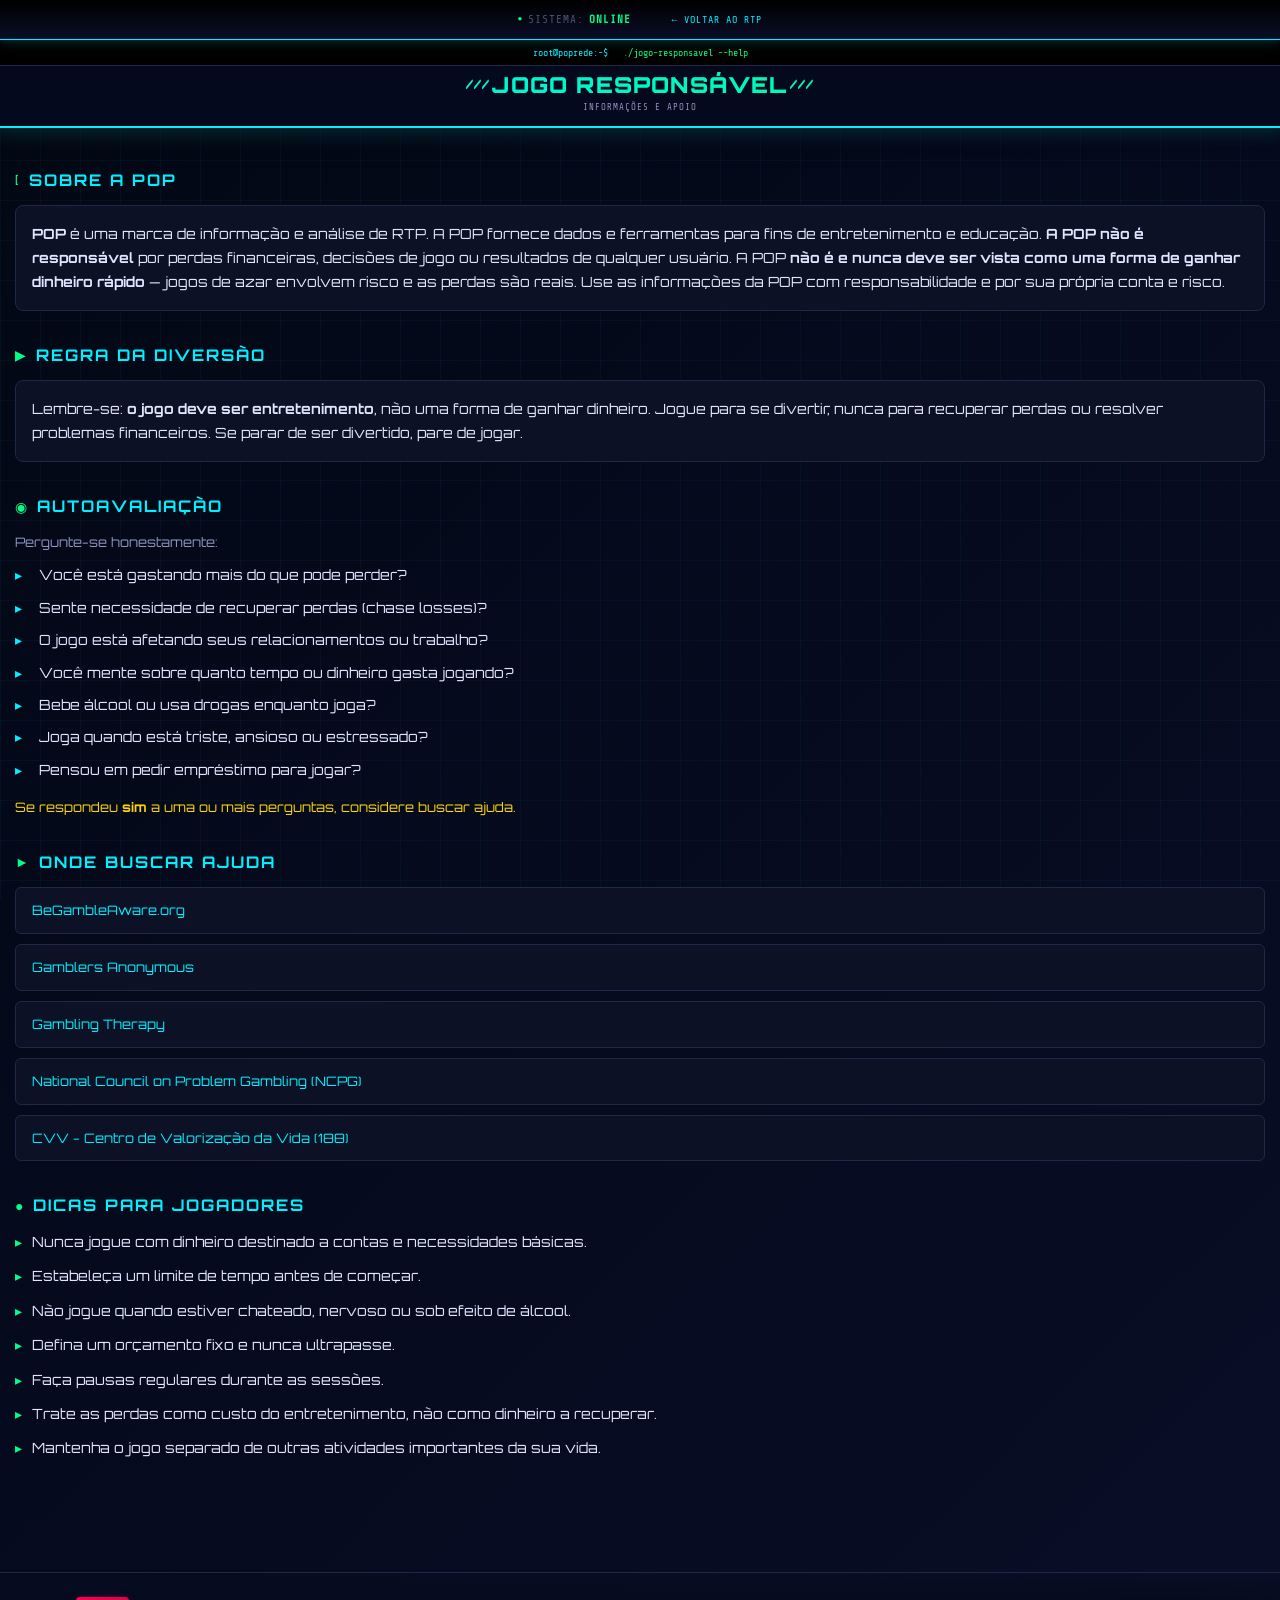
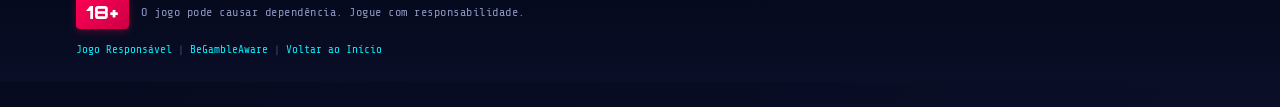
==== jogo-responsavel.html @ d7dcd952 "Add files via upload" ====
<!DOCTYPE html>
<html lang="pt-BR">
<head>
    <meta charset="UTF-8">
    <meta name="viewport" content="width=device-width, initial-scale=1.0, maximum-scale=1.0, user-scalable=no">
    <meta name="theme-color" content="#0a0e27">
    
    <title>Jogo Responsável | Pop RTP - Informações e Ajuda</title>
    <meta name="description" content="Jogo Responsável - POP fornece informação e análise, não é responsável por perdas nem forma de ganhar dinheiro rápido. Recursos, autoatestado e dicas para jogar com responsabilidade.">
    <meta name="robots" content="index, follow">
    <link rel="canonical" href="https://poprtp.com/jogo-responsavel">
    
    <link rel="shortcut icon" href="asset/favicon/favicon.jpg" type="image/jpeg">
    <link rel="stylesheet" href="styles.css">
    <link rel="preconnect" href="https://fonts.googleapis.com">
    <link rel="preconnect" href="https://fonts.gstatic.com" crossorigin>
    <link href="https://fonts.googleapis.com/css2?family=Orbitron:wght@400;500;700;900&family=Share+Tech+Mono&display=swap" rel="stylesheet">
</head>
<body>
    <!-- Terminal Background Effect -->
    <div class="terminal-bg">
        <div class="grid-overlay"></div>
        <div class="scan-line"></div>
    </div>

    <!-- System Status Bar -->
    <div class="system-status-bar">
        <div class="status-group">
            <div class="status-item">
                <span class="status-icon">●</span>
                <span class="status-label">SISTEMA:</span>
                <span class="status-value status-online">ONLINE</span>
            </div>
        </div>
        <div class="status-group">
            <a href="index.html" class="status-link">← VOLTAR AO RTP</a>
        </div>
    </div>

    <!-- Header -->
    <header class="main-header">
        <div class="container">
            <div class="terminal-prompt">
                <span class="prompt-symbol">root@poprede:~$</span>
                <span class="prompt-command">./jogo-responsavel --help</span>
            </div>
            <div class="header-content">
                <div class="header-center">
                    <h1 class="main-title">
                        <span class="title-prefix">///</span>
                        JOGO RESPONSÁVEL
                        <span class="title-suffix">///</span>
                    </h1>
                    <div class="subtitle">INFORMAÇÕES E APOIO</div>
                </div>
            </div>
        </div>
    </header>

    <!-- Main Content -->
    <main class="main-content">
        <div class="container">
            <div class="responsible-gaming-content">
                
                <!-- POP Brand Disclaimer -->
                <section class="rg-section">
                    <div class="rg-section-header">
                        <span class="rg-icon">[</span>
                        <h2 class="rg-title">SOBRE A POP</h2>
                    </div>
                    <div class="rg-card">
                        <p class="rg-text"><strong>POP</strong> é uma marca de informação e análise de RTP. A POP fornece dados e ferramentas para fins de entretenimento e educação. <strong>A POP não é responsável</strong> por perdas financeiras, decisões de jogo ou resultados de qualquer usuário. A POP <strong>não é e nunca deve ser vista como uma forma de ganhar dinheiro rápido</strong> — jogos de azar envolvem risco e as perdas são reais. Use as informações da POP com responsabilidade e por sua própria conta e risco.</p>
                    </div>
                </section>

                <!-- Rule of Fun -->
                <section class="rg-section">
                    <div class="rg-section-header">
                        <span class="rg-icon">▶</span>
                        <h2 class="rg-title">REGRA DA DIVERSÃO</h2>
                    </div>
                    <div class="rg-card">
                        <p class="rg-text">Lembre-se: <strong>o jogo deve ser entretenimento</strong>, não uma forma de ganhar dinheiro. Jogue para se divertir, nunca para recuperar perdas ou resolver problemas financeiros. Se parar de ser divertido, pare de jogar.</p>
                    </div>
                </section>

                <!-- Self-Assessment Checklist -->
                <section class="rg-section">
                    <div class="rg-section-header">
                        <span class="rg-icon">◉</span>
                        <h2 class="rg-title">AUTOAVALIAÇÃO</h2>
                    </div>
                    <p class="rg-intro">Pergunte-se honestamente:</p>
                    <ul class="rg-checklist">
                        <li>Você está gastando mais do que pode perder?</li>
                        <li>Sente necessidade de recuperar perdas (chase losses)?</li>
                        <li>O jogo está afetando seus relacionamentos ou trabalho?</li>
                        <li>Você mente sobre quanto tempo ou dinheiro gasta jogando?</li>
                        <li>Bebe álcool ou usa drogas enquanto joga?</li>
                        <li>Joga quando está triste, ansioso ou estressado?</li>
                        <li>Pensou em pedir empréstimo para jogar?</li>
                    </ul>
                    <p class="rg-disclaimer">Se respondeu <strong>sim</strong> a uma ou mais perguntas, considere buscar ajuda.</p>
                </section>

                <!-- Where to Get Help -->
                <section class="rg-section">
                    <div class="rg-section-header">
                        <span class="rg-icon">►</span>
                        <h2 class="rg-title">ONDE BUSCAR AJUDA</h2>
                    </div>
                    <div class="rg-links">
                        <a href="https://www.begambleaware.org/" target="_blank" rel="noopener" class="rg-link">BeGambleAware.org</a>
                        <a href="https://www.gamblersanonymous.org/" target="_blank" rel="noopener" class="rg-link">Gamblers Anonymous</a>
                        <a href="https://www.gamblingtherapy.org/" target="_blank" rel="noopener" class="rg-link">Gambling Therapy</a>
                        <a href="https://www.ncpgambling.org/" target="_blank" rel="noopener" class="rg-link">National Council on Problem Gambling (NCPG)</a>
                        <a href="https://www.cvv.org.br/" target="_blank" rel="noopener" class="rg-link">CVV - Centro de Valorização da Vida (188)</a>
                    </div>
                </section>

                <!-- Tips for Players -->
                <section class="rg-section">
                    <div class="rg-section-header">
                        <span class="rg-icon">●</span>
                        <h2 class="rg-title">DICAS PARA JOGADORES</h2>
                    </div>
                    <ul class="rg-tips">
                        <li><span class="tip-bullet">▸</span> Nunca jogue com dinheiro destinado a contas e necessidades básicas.</li>
                        <li><span class="tip-bullet">▸</span> Estabeleça um limite de tempo antes de começar.</li>
                        <li><span class="tip-bullet">▸</span> Não jogue quando estiver chateado, nervoso ou sob efeito de álcool.</li>
                        <li><span class="tip-bullet">▸</span> Defina um orçamento fixo e nunca ultrapasse.</li>
                        <li><span class="tip-bullet">▸</span> Faça pausas regulares durante as sessões.</li>
                        <li><span class="tip-bullet">▸</span> Trate as perdas como custo do entretenimento, não como dinheiro a recuperar.</li>
                        <li><span class="tip-bullet">▸</span> Mantenha o jogo separado de outras atividades importantes da sua vida.</li>
                    </ul>
                </section>

            </div>
        </div>
    </main>

    <!-- Footer -->
    <footer class="site-footer">
        <div class="footer-container">
            <div class="footer-badge-row">
                <span class="footer-age-badge">18+</span>
                <p class="footer-disclaimer">O jogo pode causar dependência. Jogue com responsabilidade.</p>
            </div>
            <div class="footer-links">
                <a href="jogo-responsavel.html" class="footer-link">Jogo Responsável</a>
                <span class="footer-separator">|</span>
                <a href="https://www.begambleaware.org/" target="_blank" rel="noopener" class="footer-link">BeGambleAware</a>
                <span class="footer-separator">|</span>
                <a href="index.html" class="footer-link">Voltar ao Início</a>
            </div>
        </div>
    </footer>
</body>
</html>
---- styles.css ----
/* ============================================
   ULTRA HACKER THEME - SISTEMA RTP v2.0
   100% Mobile-First | Portuguese | Square Images
   ============================================ */

:root {
    /* Ultra Dark Color Palette - Deep Navy Blue Theme */
    --bg-primary: #050a1e;
    --bg-secondary: #0a0e27;
    --bg-tertiary: #0d1529;
    --bg-card: #0d1126;
    --bg-console: #000000;
    
    /* Neon Accent Colors */
    --accent-cyan: #00f0ff;
    --accent-green: #00ff88;
    --accent-blue: #0088ff;
    --accent-purple: #b800ff;
    --accent-red: #ff0055;
    --accent-yellow: #ffd700;
    --accent-orange: #ff6600;
    
    /* Text Colors */
    --text-primary: #e0e6ff;
    --text-secondary: #8b95c0;
    --text-muted: #4a5578;
    --text-highlight: #00f0ff;
    
    /* Effects */
    --border-color: #1e2847;
    --glow-cyan: 0 0 20px rgba(0, 240, 255, 0.4);
    --glow-green: 0 0 20px rgba(0, 255, 136, 0.4);
    --glow-red: 0 0 20px rgba(255, 0, 85, 0.4);
    
    /* Fonts */
    --font-primary: 'Orbitron', sans-serif;
    --font-mono: 'Share Tech Mono', monospace;
}

/* ============================================
   RESET & BASE
   ============================================ */

* {
    margin: 0;
    padding: 0;
    box-sizing: border-box;
    -webkit-tap-highlight-color: transparent;
}

body {
    font-family: var(--font-primary);
    background: linear-gradient(135deg, #030814 0%, #050a1e 50%, #0a0e27 100%);
    color: var(--text-primary);
    line-height: 1.6;
    overflow-x: hidden;
    position: relative;
    min-height: 100vh;
}

/* ============================================
   TERMINAL BACKGROUND
   ============================================ */

.terminal-bg {
    position: fixed;
    top: 0;
    left: 0;
    width: 100%;
    height: 100%;
    z-index: 0;
    pointer-events: none;
    overflow: hidden;
}

.grid-overlay {
    position: absolute;
    width: 100%;
    height: 100%;
    background-image: 
        linear-gradient(rgba(0, 240, 255, 0.04) 1px, transparent 1px),
        linear-gradient(90deg, rgba(0, 240, 255, 0.04) 1px, transparent 1px);
    background-size: 40px 40px;
    animation: gridMove 25s linear infinite;
}

@keyframes gridMove {
    0% { transform: translate(0, 0); }
    100% { transform: translate(40px, 40px); }
}

.scan-line {
    position: absolute;
    top: 0;
    width: 100%;
    height: 2px;
    background: linear-gradient(90deg, 
        transparent, 
        var(--accent-cyan), 
        transparent);
    box-shadow: 0 0 15px var(--accent-cyan);
    animation: scanLine 5s linear infinite;
}

@keyframes scanLine {
    0% { transform: translateY(0); opacity: 0; }
    50% { opacity: 1; }
    100% { transform: translateY(100vh); opacity: 0; }
}

.data-stream {
    position: absolute;
    top: -45%;
    left: 0;
    width: 100%;
    height: 200%;
    opacity: 0.03;
    font-family: var(--font-mono);
    font-size: 20px;
    color: var(--accent-green);
    overflow: hidden;
    animation: dataStream 20s linear infinite;
}

@keyframes dataStream {
    0% { transform: translateY(0); }
    100% { transform: translateY(10%); }
}

/* ============================================
   SYSTEM STATUS BAR
   ============================================ */

.system-status-bar {
    position: fixed;
    top: 0;
    left: 0;
    right: 0;
    height: 36px;
    background: linear-gradient(180deg, #000000 0%, #0a0e27 100%);
    border-bottom: 1px solid var(--accent-cyan);
    display: flex;
    align-items: center;
    justify-content: space-between;
    padding: 0 15px;
    z-index: 1000;
    font-family: var(--font-mono);
    font-size: 10px;
    letter-spacing: 1px;
    box-shadow: 0 2px 10px rgba(0, 240, 255, 0.2);
}

.status-group {
    display: flex;
    align-items: center;
    gap: 15px;
}

/* Desktop: Center status bar elements */
@media (min-width: 1024px) {
    .system-status-bar {
        justify-content: center;
        gap: 40px;
    }
}

.status-item {
    display: flex;
    align-items: center;
    gap: 5px;
}

.status-icon {
    color: var(--accent-green);
    font-size: 8px;
    animation: pulse 2s ease-in-out infinite;
}

@keyframes pulse {
    0%, 100% { opacity: 1; }
    50% { opacity: 0.4; }
}

.status-label {
    color: var(--text-muted);
    text-transform: uppercase;
}

.status-value {
    color: var(--accent-cyan);
    font-weight: 700;
}

.status-online {
    color: var(--accent-green);
}

/* ============================================
   MAIN HEADER
   ============================================ */

.main-header {
    position: sticky;
    top: 36px;
    background: rgba(5, 10, 30, 0.98);
    backdrop-filter: blur(15px);
    border-bottom: 2px solid var(--accent-cyan);
    box-shadow: 0 4px 30px rgba(0, 0, 0, 0.7), var(--glow-cyan);
    z-index: 999;
    padding: 5px 0;
    margin-top: 36px;
}

.terminal-prompt {
    font-family: var(--font-mono);
    font-size: 10px;
    color: var(--accent-green);
    padding: 4px 0;
    text-align: center;
    background: var(--bg-console);
    border-bottom: 1px solid var(--border-color);
    width: 100vw;
    position: relative;
    left: 50%;
    right: 50%;
    margin-left: -50vw;
    margin-right: -50vw;
    padding-left: 15px;
    padding-right: 15px;
}


.prompt-symbol {
    color: var(--accent-cyan);
}

.prompt-command {
    color: var(--accent-green);
    margin-left: 10px;
}

.header-content {
    display: flex;
    align-items: center;
    justify-content: space-between;
    flex-wrap: wrap;
    gap: 0px;
    padding: 6px 0;
}

.header-left {
    display: flex;
    align-items: center;
    gap: 10px;
}

.logo-container {
    display: flex;
    align-items: center;
    gap: 3px;
    font-weight: 900;
    font-size: 16px;
}

.logo-bracket {
    color: var(--accent-cyan);
    font-size: 18px;
}

.logo-text {
    background: linear-gradient(135deg, var(--accent-cyan), var(--accent-green));
    -webkit-background-clip: text;
    -webkit-text-fill-color: transparent;
    background-clip: text;
    letter-spacing: 2px;
}

.version-tag {
    background: var(--bg-tertiary);
    border: 1px solid var(--accent-cyan);
    color: var(--accent-cyan);
    padding: 3px 8px;
    border-radius: 2px;
    font-size: 9px;
    font-family: var(--font-mono);
    font-weight: 700;
    margin-right: -49px;
    margin-left: 71px;
    position: relative;
}

.header-center {
    flex: 1;
    text-align: center;
    min-width: 180px;
    padding: 0 10px;
}

.main-title {
    font-size: 14px;
    font-weight: 900;
    letter-spacing: 1px;
    text-transform: uppercase;
    background: linear-gradient(135deg, #00f0ff, #00ff88);
    -webkit-background-clip: text;
    -webkit-text-fill-color: transparent;
    background-clip: text;
    display: flex;
    align-items: center;
    justify-content: center;
    gap: 2px;
    flex-wrap: wrap;
    line-height: 1.2;
}

.title-prefix, .title-suffix {
    color: var(--accent-cyan);
    font-size: 12px;
}

.subtitle {
    font-family: var(--font-mono);
    font-size: 9px;
    color: var(--text-secondary);
    letter-spacing: 1px;
    margin-top: 2px;
}

.header-right {
    text-align: right;
}

.system-info {
    display: flex;
    flex-direction: column;
    gap: 2px;
}

.info-item {
    font-family: var(--font-mono);
    font-size: 10px;
    display: flex;
    gap: 5px;
}

.info-label {
    color: var(--text-muted);
}

.info-value {
    color: var(--accent-cyan);
    font-weight: 700;
}

/* ============================================
   CONTAINER
   ============================================ */

.container {
    max-width: 1400px;
    margin: 0 auto;
    padding: 0 15px;
    position: relative;
    z-index: 1;
}

.main-content {
    padding-top: 20px;
}

/* ============================================
   LOAD MORE BUTTON
   ============================================ */

.load-more-container {
    display: flex;
    justify-content: center;
    margin-top: 20px;
    padding-bottom: 20px;
    width: 100%;
}

.load-more-btn {
    background: linear-gradient(135deg, var(--bg-secondary), var(--bg-tertiary));
    border: 1px solid var(--accent-cyan);
    border-radius: 8px;
    padding: 12px 25px;
    color: var(--accent-cyan);
    font-family: var(--font-mono);
    font-size: 11px;
    font-weight: 700;
    cursor: pointer;
    display: flex;
    align-items: center;
    gap: 10px;
    transition: all 0.3s ease;
    box-shadow: 0 0 10px rgba(0, 240, 255, 0.1);
    letter-spacing: 1px;
    min-width: 200px;
    justify-content: center;
}

.load-more-btn:hover {
    background: rgba(0, 240, 255, 0.1);
    box-shadow: 0 0 20px rgba(0, 240, 255, 0.3);
    transform: translateY(-2px);
    border-color: var(--accent-green);
    color: var(--accent-green);
}

.load-more-btn:active {
    transform: translateY(0);
}

.load-more-btn .btn-icon {
    font-size: 10px;
    transition: transform 0.3s ease;
}

.load-more-btn:hover .btn-icon {
    transform: translateY(2px);
}

.load-more-btn .btn-count {
    background: var(--bg-console);
    padding: 2px 6px;
    border-radius: 4px;
    color: var(--accent-green);
    font-size: 10px;
    border: 1px solid var(--border-color);
}

/* ============================================
   CONSOLE SECTION
   ============================================ */

.console-section {
    margin-bottom: 20px;
}

.console-window {
    background: var(--bg-console);
    border: 1px solid var(--accent-cyan);
    border-radius: 4px;
    overflow: hidden;
    box-shadow: var(--glow-cyan);
    transition: all 0.3s ease;
}

.console-header {
    background: var(--bg-tertiary);
    padding: 5px 10px;
    display: flex;
    align-items: center;
    justify-content: space-between;
    border-bottom: 1px solid var(--accent-cyan);
    cursor: pointer;  /* added to show it's clickable */
}

.console-title {
    font-family: var(--font-mono);
    font-size: 11px;
    font-weight: 700;
    color: var(--accent-cyan);
    display: flex;
    align-items: center;
    gap: 8px;
}

.console-icon {
    color: var(--accent-green);
    animation: pulse 2s ease-in-out infinite;
}

.console-controls {
    display: flex;
    gap: 6px;
}

.control-dot {
    width: 10px;
    height: 10px;
    border-radius: 50%;
}

.control-minimize { background: var(--accent-yellow); }
.control-maximize { background: var(--accent-green); }
.control-close { background: var(--accent-red); }

.console-body {
    padding: 8px;
    font-family: var(--font-mono);
    font-size: 10px;
    max-height: 300px;  /* default height */
    transition: max-height 0.3s ease;
    overflow: hidden;
}

.console-line {
    display: flex;
    align-items: center;
    gap: 6px;
    padding: 3px 0;
    color: var(--text-secondary);
}

.console-prompt {
    color: var(--accent-cyan);
    font-weight: 700;
    min-width: 90px;
}

.console-text {
    flex: 1;
}

.console-status {
    font-weight: 700;
}

.console-ok {
    color: var(--accent-green);
}

.console-active {
    color: var(--accent-green);
    animation: pulse 2s ease-in-out infinite;
}

.console-window.minimized .console-body {
    max-height: 0;
    padding: 0;
}

.console-minimize-icon {
    transition: transform 0.3s ease;
}

.console-window.minimized .console-minimize-icon {
    transform: rotate(180deg);
}

/* ============================================
   BANNER AND TIMER WRAPPER
   ============================================ */

.banner-timer-wrapper {
    display: flex;
    flex-direction: column;
    gap: 10px;
    margin-bottom: 10px;
}

/* Desktop: Side by side layout */
@media (min-width: 1024px) {
    .banner-timer-wrapper {
        flex-direction: row;
        gap: 15px;
        align-items: stretch;
        height: 280px;
    }
}

/* ============================================
   TIMER SECTION
   ============================================ */

.timer-section {
    margin-bottom: 0;
}

/* Timer Split Wrapper - Side by side on all screens */
.timer-split-wrapper {
    display: flex;
    flex-direction: row;
    gap: 10px;
    width: 100%;
    height: 100%;
}

/* ============================================
   ANIMATED GRADIENT BORDER - @property method
   ============================================ */

/* Define custom property for gradient angle animation */
@property --border-angle {
    syntax: "<angle>";
    initial-value: 0deg;
    inherits: false;
}

/* Side Banner Container - Disco Neon Snake Border Effect */
.side-banner-container {
    display: flex;
    flex: 1;
    min-width: 0;
    min-height: 0;
    border-radius: 10px;
    position: relative;
    text-decoration: none;
    cursor: pointer;
    transition: transform 0.3s ease;
    
    /* The animated gradient border */
    --border-angle: 0deg;
    border: 3px solid transparent;
    background: 
        linear-gradient(var(--bg-secondary), var(--bg-tertiary)) padding-box,
        conic-gradient(from var(--border-angle), #ffd700, #b800ff, #ffd700, #b800ff, #ffd700) border-box;
    animation: snakeRotate 3s linear infinite;
}

/* Glow effect */
.side-banner-container::before {
    content: '';
    position: absolute;
    inset: -4px;
    border-radius: 14px;
    background: conic-gradient(from var(--border-angle), #ffd700, #b800ff, #ffd700, #b800ff, #ffd700);
    filter: blur(12px);
    opacity: 0.6;
    z-index: -1;
    animation: snakeRotate 3s linear infinite;
}

@keyframes snakeRotate {
    to {
        --border-angle: 360deg;
    }
}

/* Inner content wrapper */
.side-banner-carousel {
    background: linear-gradient(135deg, var(--bg-secondary), var(--bg-tertiary));
    border-radius: 7px;
    overflow: visible;
    width: 100%;
    height: 100%;
    position: relative;
}

/* Side Banner Link - Clickable hover effects */
.side-banner-link:hover {
    transform: scale(1.02);
    animation: snakeRotate 1.5s linear infinite;
}

.side-banner-link:hover::before {
    opacity: 0.9;
    filter: blur(15px);
    animation: snakeRotate 1.5s linear infinite;
}

.side-banner-link:active {
    transform: scale(0.98);
}

/* Mobile: Timer container takes half width and centers content */
.timer-section .timer-container {
    flex: 1;
    min-width: 0;
    display: flex;
    flex-direction: column;
    justify-content: center;
    align-items: center;
}

/* Desktop: Timer takes 1 part (25% width) with split layout */
@media (min-width: 1024px) {
    .timer-section {
        flex: 0 0 25%;
        display: flex;
    }
    
    .timer-split-wrapper {
        flex-direction: column;
        height: 100%;
    }
    
    .timer-container {
        width: 100%;
        display: flex;
        flex-direction: column;
        justify-content: center;
        flex: 1;
        padding-top: 15px;
    }
    
    .timer-display {
        font-size: 42px;
    }
    
    /* Side Banner - Full width in column layout on desktop */
    .side-banner-container {
        width: 100%;
        flex: 1;
    }
}

.timer-container {
    background: linear-gradient(135deg, var(--bg-secondary), var(--bg-tertiary));
    border: 2px solid var(--accent-cyan);
    border-radius: 10px;
    padding: 0px 0px; 
    text-align: center;
    box-shadow: var(--glow-cyan);
    position: relative;
    overflow: hidden;
    margin-top: 0px;
    padding-top: 0px; /* Reduced top padding to make container shorter */
}

.timer-container::before {
    content: '';
    position: absolute;
    top: 0;
    left: -100%;
    width: 100%;
    height: 100%;
    background: linear-gradient(90deg, transparent, rgba(0, 240, 255, 0.1), transparent);
    animation: shimmer 3s infinite;
}

@keyframes shimmer {
    0% { left: -100%; }
    100% { left: 100%; }
}

.timer-header {
    display: flex;
    align-items: center;
    justify-content: space-between;
    margin-bottom: 15px;
}

.timer-label {
    font-family: var(--font-mono);
    font-size: 11px;
    color: var(--text-secondary);
    letter-spacing: 1px;
    display: flex;
    align-items: center;
    gap: 8px;
}

.timer-icon {
    color: var(--accent-cyan);
    font-size: 16px;
}

.timer-cycle {
    font-family: var(--font-mono);
    font-size: 10px;
    color: var(--accent-green);
    background: var(--bg-console);
    padding: 4px 10px;
    border-radius: 4px;
    border: 1px solid var(--accent-green);
}

.timer-display {
    font-family: var(--font-mono);
    /* Mobile: Smaller font for side-by-side layout */
    font-size: 36px;
    font-weight: 700;
    color: var(--accent-green);
    text-shadow: var(--glow-green);
    display: flex;
    align-items: center;
    justify-content: center;
    gap: 2px; /* Reduced gap between numbers and separator */
    margin-top: -10px; /* Reduced top margin to make container shorter */
    margin-bottom: -5px; /* Reduced bottom margin */
}

.timer-separator {
    animation: blink 1s step-end infinite;
}

@keyframes blink {
    0%, 50% { opacity: 1; }
    51%, 100% { opacity: 0; }
}

.timer-progress {
    width: 100%;
    margin-bottom: 5px; /* Reduced bottom margin to make container shorter */
    padding: 0 10px;
}

/* Adjust progress bar to be thinner */
.timer-progress-bar {
    width: 100%;
    height: 4px; /* Reduced height */
    background: var(--bg-console);
    border-radius: 8px;
    overflow: hidden;
    border: 1px solid var(--accent-cyan);
    position: relative;
}

.timer-progress-bar::before {
    content: '';
    position: absolute;
    top: 0;
    left: 0;
    height: 100%;
    background: linear-gradient(90deg, var(--accent-cyan), var(--accent-green));
    box-shadow: 0 0 10px var(--accent-cyan);
    transition: width 1s linear;
}

.timer-progress-text {
    display: flex;
    justify-content: space-between;
    font-family: var(--font-mono);
    font-size: 9px;
    color: var(--text-muted);
    margin-top: 5px;
}

#progressPercent {
    color: var(--accent-cyan);
    font-weight: 700;
}

.timer-info {
    font-family: var(--font-mono);
    font-size: 10px;
    color: var(--text-muted);
    display: flex;
    align-items: center;
    justify-content: center;
    gap: 8px;
}

.info-dot {
    width: 6px;
    height: 6px;
    background: var(--accent-cyan);
    border-radius: 50%;
    animation: pulse 2s ease-in-out infinite;
}

/* ============================================
   SECTION HEADERS
   ============================================ */

.section-header {
    display: flex;
    align-items: center;
    justify-content: space-between;
    margin-bottom: 14px;
    padding: 10px;
    background: var(--bg-secondary);
    border: 1px solid var(--border-color);
    border-radius: 6px;
}

.section-title {
    display: flex;
    align-items: center;
    gap: 10px;
    font-family: var(--font-mono);
    font-size: 12px;
    font-weight: 700;
    letter-spacing: 1px;
    text-transform: uppercase;
    color: var(--text-primary);
}

.section-icon {
    color: var(--accent-cyan);
    font-size: 14px;
    animation: pulse 2s ease-in-out infinite;
}

.section-badge {
    background: var(--accent-green);
    color: var(--bg-console);
    padding: 3px 10px;
    border-radius: 4px;
    font-family: var(--font-mono);
    font-size: 9px;
    font-weight: 700;
}

.section-stats {
    display: flex;
    align-items: center;
    gap: 4px;
    font-family: var(--font-mono);
    font-size: 11px;
}

.stats-value {
    color: var(--accent-green);
    font-weight: 700;
}

.stats-separator {
    color: var(--text-muted);
}

.stats-total {
    color: var(--text-secondary);
}

.section-refresh {
    display: flex;
    align-items: center;
    gap: 6px;
    font-family: var(--font-mono);
    font-size: 10px;
    color: var(--text-muted);
}

.refresh-icon {
    color: var(--accent-cyan);
    animation: spin 2s linear infinite;
}

@keyframes spin {
    to { transform: rotate(360deg); }
}

/* ============================================
   SIDE BANNER CAROUSEL (DESKTOP TIMER SPLIT)
   ============================================ */

/* Note: .side-banner-carousel is styled above in the snake border section */

.side-banner-track {
    display: flex;
    width: 100%;
    height: 100%;
    transition: transform 0.5s cubic-bezier(0.4, 0, 0.2, 1);
    min-height: 0;
}

.side-banner-slide {
    min-width: 100%;
    height: 100%;
    position: relative;
    display: flex;
    align-items: center;
    justify-content: center;
    overflow: visible;
}

.side-banner-slide img {
    width: 100%;
    height: 100%;
    object-fit: cover;
    object-position: center;
}

.side-banner-slide.active {
    display: flex;
}

/* EM BREVE overlay for side banner - centered on top border (half inside, half outside) */
.em-breve-overlay {
    position: absolute;
    top: 0;
    left: 50%;
    transform: translateX(-50%) translateY(-50%);
    background: rgba(0, 0, 0, 0.85);
    backdrop-filter: blur(10px);
    border: 1.5px solid var(--accent-yellow);
    border-radius: 4px;
    padding: 4px 10px;
    font-family: var(--font-mono);
    font-size: 8px;
    font-weight: 400;
    color: var(--accent-yellow);
    text-shadow: 0 0 8px rgba(255, 215, 0, 0.8);
    letter-spacing: 1px;
    z-index: 20;
    box-shadow: 0 0 15px rgba(255, 215, 0, 0.5);
    animation: emBrevePulse 2s ease-in-out infinite;
    white-space: nowrap;
}

@keyframes emBrevePulse {
    0%, 100% {
        opacity: 1;
        transform: translateX(-50%) translateY(-50%) scale(1);
    }
    50% {
        opacity: 0.9;
        transform: translateX(-50%) translateY(-50%) scale(1.05);
    }
}

/* Side Banner Dots */
.side-banner-dots {
    position: absolute;
    bottom: 8px;
    left: 50%;
    transform: translateX(-50%);
    display: flex;
    gap: 6px;
    z-index: 10;
}

.side-dot {
    width: 6px;
    height: 6px;
    border-radius: 50%;
    background: rgba(255, 255, 255, 0.3);
    border: 1px solid rgba(255, 255, 255, 0.5);
    cursor: pointer;
    transition: all 0.3s ease;
}

.side-dot.active {
    background: var(--accent-cyan);
    box-shadow: var(--glow-cyan);
    width: 16px;
    border-radius: 4px;
}

/* Shimmer effect for side banner */
.side-banner-container::before {
    content: '';
    position: absolute;
    top: 0;
    left: -100%;
    width: 100%;
    height: 100%;
    background: linear-gradient(90deg, transparent, rgba(0, 240, 255, 0.1), transparent);
    animation: shimmer 4s infinite;
    z-index: 5;
    pointer-events: none;
}

/* ============================================
   CAROUSEL
   ============================================ */

.banner-carousel {
    padding-bottom: 0px;
}

.carousel-container {
    position: relative;
    width: 100%;
    height: 180px;
    overflow: hidden;
    border-radius: 10px;
    border: 2px solid var(--accent-cyan);
    box-shadow: var(--glow-cyan);
    padding-right: -10px;
    margin-right: -10px;
    object-fit: stretch;
}

/* Desktop: Banner takes 3 parts (75% width) */
@media (min-width: 1024px) {
    .banner-carousel {
        flex: 1;
        display: flex;
    }
    
    .carousel-container {
        height: 100%;
        width: 100%;
        aspect-ratio: auto;
    }
}

.carousel-track {
    display: flex;
    transition: transform 0.5s cubic-bezier(0.4, 0, 0.2, 1);
    height: 100%;
}

.carousel-slide {
    min-width: 100%;
    height: 100%;
    position: relative;
}

.carousel-slide img {
    width: 100%;
    height: 100%;
    object-fit: stretch;
}

.carousel-overlay {
    position: absolute;
    top: 0;
    left: 0;
    width: 100%;
    height: 100%;
    background: linear-gradient(180deg, transparent 60%, rgba(5, 10, 30, 0.9) 100%);
    padding-right: -10px;
}

.carousel-btn {
    position: absolute;
    top: 50%;
    transform: translateY(-50%);
    background: rgba(0, 240, 255, 0.2);
    backdrop-filter: blur(10px);
    border: 2px solid var(--accent-cyan);
    color: var(--accent-cyan);
    width: 40px;
    height: 40px;
    border-radius: 50%;
    font-size: 20px;
    cursor: pointer;
    transition: all 0.3s ease;
    z-index: 10;
    display: flex;
    align-items: center;
    justify-content: center;
}

.carousel-btn:hover, .carousel-btn:active {
    background: var(--accent-cyan);
    color: var(--bg-console);
    box-shadow: var(--glow-cyan);
}

.carousel-btn-prev { left: 10px; }
.carousel-btn-next { right: 10px; }

.carousel-dots {
    position: absolute;
    bottom: 10px;
    left: 50%;
    transform: translateX(-50%);
    display: flex;
    gap: 8px;
    z-index: 10;
}

.dot {
    width: 8px;
    height: 8px;
    border-radius: 50%;
    background: rgba(255, 255, 255, 0.3);
    border: 1px solid rgba(255, 255, 255, 0.5);
    cursor: pointer;
    transition: all 0.3s ease;
}

.dot.active {
    background: var(--accent-cyan);
    box-shadow: var(--glow-cyan);
    width: 24px;
    border-radius: 4px;
}

/* ============================================
   PROVIDER SECTION
   ============================================ */

.provider-section {
    margin-bottom: -10px;
}

.provider-selector {
    width: 100%;
    background: linear-gradient(135deg, var(--bg-secondary), var(--bg-tertiary));
    border: 2px solid var(--border-color);
    border-radius: 10px;
    padding: 16px 20px;
    display: flex;
    align-items: center;
    gap: 12px;
    cursor: pointer;
    transition: all 0.3s ease;
    font-family: var(--font-mono);
    color: var(--text-primary);
}

.provider-selector:hover, .provider-selector:active {
    border-color: var(--accent-cyan);
    box-shadow: var(--glow-cyan);
}

.selector-icon {
    color: var(--accent-cyan);
    font-size: 14px;
    transition: transform 0.3s ease;
}

.provider-menu.active ~ .provider-selector .selector-icon {
    transform: rotate(180deg);
}

.selector-name {
    flex: 1;
    font-size: 13px;
    font-weight: 700;
    letter-spacing: 1px;
}

.selector-count {
    color: var(--accent-green);
    font-size: 12px;
    font-weight: 700;
}

.selector-status {
    color: var(--accent-green);
    font-size: 12px;
    animation: pulse 2s ease-in-out infinite;
}

.provider-menu {
    background: var(--bg-console);
    border: 2px solid var(--accent-cyan);
    border-radius: 10px;
    margin-top: 10px;
    overflow: hidden;
    max-height: 0;
    opacity: 0;
    transition: all 0.3s ease;
    box-shadow: var(--glow-cyan);
}

.provider-menu.active {
    max-height: 600px;
    opacity: 1;
}

.provider-menu-header {
    background: var(--bg-tertiary);
    padding: 12px 15px;
    font-family: var(--font-mono);
    font-size: 11px;
    font-weight: 700;
    color: var(--accent-cyan);
    border-bottom: 1px solid var(--accent-cyan);
    display: flex;
    align-items: center;
    gap: 8px;
}

.menu-icon {
    color: var(--accent-green);
}

.provider-item {
    width: 100%;
    background: transparent;
    border: none;
    border-bottom: 1px solid var(--border-color);
    padding: 14px 15px;
    display: flex;
    align-items: center;
    gap: 10px;
    cursor: pointer;
    transition: all 0.3s ease;
    font-family: var(--font-mono);
    color: var(--text-primary);
    min-height: 48px;
}

.provider-item:last-child {
    border-bottom: none;
}

.provider-item:hover, .provider-item:active {
    background: var(--bg-tertiary);
}

.provider-item.active {
    background: rgba(0, 240, 255, 0.1);
    border-left: 3px solid var(--accent-cyan);
}

.provider-indicator {
    color: var(--text-muted);
    font-size: 10px;
}

.provider-item.active .provider-indicator {
    color: var(--accent-green);
    animation: pulse 2s ease-in-out infinite;
}

.provider-text {
    flex: 1;
    font-size: 12px;
    font-weight: 700;
    letter-spacing: 1px;
}

.provider-game-count {
    color: var(--accent-cyan);
    font-size: 11px;
    font-weight: 700;
}

.provider-arrow {
    color: var(--text-muted);
    font-size: 14px;
}

/* ============================================
   GAMES GRID - MOBILE FIRST
   ============================================ */

.games-grid {
    display: grid;
    grid-template-columns: repeat(auto-fill, minmax(140px, 1fr));
    gap: 12px;
    margin-top: 15px;
    transition: opacity 0.3s ease, transform 0.3s ease;
}

.games-grid.refreshing {
    animation: gridPulse 0.6s ease;
}

@keyframes gridPulse {
    0% {
        opacity: 1;
        transform: scale(1);
    }
    50% {
        opacity: 0.7;
        transform: scale(0.98);
    }
    100% {
        opacity: 1;
        transform: scale(1);
    }
}

/* ============================================
   GAME CARDS - SQUARE IMAGES (1:1)
   ============================================ */

.game-card {
    background: var(--bg-card);
    border: 2px solid var(--border-color);
    border-radius: 8px;
    overflow: hidden;
    cursor: pointer;
    transition: all 0.3s ease;
    position: relative;
    display: flex;
    flex-direction: column;
}

.game-card:hover, .game-card:active {
    transform: translateY(-4px);
    border-color: var(--accent-cyan);
    box-shadow: 0 8px 25px rgba(0, 240, 255, 0.4);
}

.game-card::before {
    content: '';
    position: absolute;
    top: 0;
    left: 0;
    width: 100%;
    height: 100%;
    background: linear-gradient(135deg, transparent, rgba(0, 240, 255, 0.1));
    opacity: 0;
    transition: opacity 0.3s ease;
    pointer-events: none;
    z-index: 1;
}

.game-card:hover::before, .game-card:active::before {
    opacity: 1;
}

/* CRITICAL: SQUARE IMAGES (318:416 RATIO) */
.game-image-container {
    position: relative;
    width: 100%;
    aspect-ratio: 3 / 4;
    overflow: hidden;
    background: var(--bg-console);
}

.game-image {
    width: 100%;
    height: 100%;
    object-fit: cover;
    transition: transform 0.3s ease;
}

.game-card:hover .game-image, .game-card:active .game-image {
    transform: scale(1.05);
}

.game-priority-badge {
    position: absolute;
    top: 6px;
    left: 6px;
    background: rgba(0, 0, 0, 0.9);
    backdrop-filter: blur(5px);
    border: 1px solid;
    padding: 3px 8px;
    border-radius: 4px;
    font-family: var(--font-mono);
    font-size: 8px;
    font-weight: 700;
    letter-spacing: 1px;
    z-index: 2;
}

.priority-1 { border-color: #ffd700; color: #ffd700; box-shadow: 0 0 10px rgba(255, 215, 0, 0.5); }
.priority-2 { border-color: #ff4081; color: #ff4081; box-shadow: 0 0 10px rgba(255, 64, 129, 0.5); }
.priority-3 { border-color: #00ff88; color: #00ff88; box-shadow: 0 0 10px rgba(0, 255, 136, 0.5); }

.game-info {
    padding: 10px;
    display: flex;
    flex-direction: column;
    gap: 8px;
    flex: 1;
}

.game-provider {
    font-family: var(--font-mono);
    font-size: 9px;
    color: var(--text-muted);
    letter-spacing: 1px;
    text-transform: uppercase;
}

.game-rtp-container {
    display: flex;
    flex-direction: column; /* Changed from row to column to stack text and bar */
    background: var(--bg-console);
    border: 1px solid var(--border-color);
    border-radius: 6px;
    padding: 8px 10px;
    gap: 4px; /* Added gap between text row and bar */
}

.rtp-text-row {
    display: flex;
    align-items: center;
    justify-content: space-between;
    width: 100%;
}

.rtp-label {
    font-family: var(--font-mono);
    font-size: 9px;
    color: var(--text-muted);
    letter-spacing: 1px;
}

.rtp-value {
    font-family: var(--font-mono);
    font-size: 18px;
    font-weight: 900;
    letter-spacing: 1px;
}

.rtp-high {
    color: var(--accent-green);
    text-shadow: var(--glow-green);
}

.rtp-medium {
    color: var(--accent-yellow);
    text-shadow: 0 0 10px rgba(255, 215, 0, 0.5);
}

.rtp-low {
    color: var(--accent-red);
    text-shadow: var(--glow-red);
}

.game-multiplier {
    display: flex;
    align-items: center;
    justify-content: space-between;
    background: var(--bg-tertiary);
    border-radius: 6px;
    padding: 6px 10px;
    border: 1px solid var(--border-color);
}

.multiplier-value {
    font-family: var(--font-mono);
    font-size: 13px;
    font-weight: 900;
    letter-spacing: 1px;
}

.multiplier-low { color: var(--text-secondary); }
.multiplier-medium { color: var(--accent-yellow); }
.multiplier-high { color: var(--accent-green); }

.multiplier-icons {
    display: flex;
    gap: 3px;
    font-size: 11px;
}

.icon-check { color: var(--accent-green); }
.icon-cross { color: var(--accent-red); opacity: 0.5; }

/* ============================================
   FLOATING TELEGRAM ICON (mobile-first)
   ============================================ */

.floating-telegram {
    position: fixed;
    right: 12px;
    bottom: calc(96px + env(safe-area-inset-bottom)); /* keep above floating timer */
    width: 56px;
    height: 56px;
    border-radius: 50%;
    background: linear-gradient(135deg, #229ed9, #0088cc);
    display: flex;
    align-items: center;
    justify-content: center;
    z-index: 1000;
    box-shadow: 0 6px 22px rgba(0, 136, 204, 0.45);
    border: 2px solid rgba(255, 255, 255, 0.3);
    cursor: pointer;
    transition: box-shadow 0.25s ease;
    -webkit-tap-highlight-color: transparent;
    animation: socialBreathe 2s ease-in-out infinite;
}

.floating-telegram:hover {
    box-shadow: 0 10px 28px rgba(0, 136, 204, 0.65);
    animation: socialBreathe 1s ease-in-out infinite;
}

.floating-telegram:active {
    transform: scale(0.92);
    animation: none;
}

.telegram-icon {
    width: 100%;
    height: 100%;
    filter: drop-shadow(0 0 4px rgba(255, 255, 255, 0.35));
}

/* Breathing animation for social buttons */
@keyframes socialBreathe {
    0%, 100% {
        transform: scale(1);
    }
    50% {
        transform: scale(1.08);
    }
}


.floating-whatsapp {
    position: fixed;
    right: 12px;
    bottom: calc(160px + env(safe-area-inset-bottom)); /* above telegram button */
    width: 56px;
    height: 56px;
    border-radius: 50%;
    background: linear-gradient(135deg, #25d366, #128c7e);
    display: flex;
    align-items: center;
    justify-content: center;
    z-index: 1000;
    box-shadow: 0 6px 22px rgba(37, 211, 102, 0.45);
    border: 2px solid rgba(255, 255, 255, 0.3);
    cursor: pointer;
    transition: box-shadow 0.25s ease;
    -webkit-tap-highlight-color: transparent;
    animation: socialBreathe 2s ease-in-out infinite;
}

.floating-whatsapp:hover {
    box-shadow: 0 10px 28px rgba(37, 211, 102, 0.65);
    animation: socialBreathe 1s ease-in-out infinite;
}

.floating-whatsapp:active {
    transform: scale(0.92);
    animation: none;
}

.whatsapp-icon {
    width: 32px;
    height: 32px;
    color: #ffffff;
    filter: drop-shadow(0 0 4px rgba(255, 255, 255, 0.35));
}

/* Very short screens: tuck closer to bottom */
@media (max-height: 640px) {
    .floating-telegram {
        bottom: calc(76px + env(safe-area-inset-bottom));
        width: 50px;
        height: 50px;
    }
    .telegram-icon { width: 100%; height: 100%; }
    
    .floating-whatsapp {
        bottom: calc(134px + env(safe-area-inset-bottom));
        width: 50px;
        height: 50px;
    }
    .whatsapp-icon { width: 28px; height: 28px; }
}

/* Tablets+ can float mid-right if space allows */
@media (min-width: 768px) and (min-height: 820px) {
    .floating-telegram {
        bottom: auto;
        top: 50%;
    }
    
    .floating-whatsapp {
        bottom: auto;
        top: calc(50% - 70px);
    }
}

/* ============================================
   FLOATING TIMER BUTTON - FUTURISTIC EFFECTS
   ============================================ */

.floating-timer-button {
    position: fixed;
    bottom: 15px;
    left: 50%;
    transform: translateX(-50%);
    color: var(--text-primary);
    padding: 12px 20px;
    border-radius: 15px;
    font-family: var(--font-mono);
    cursor: pointer;
    z-index: 999;
    transition: all 0.4s cubic-bezier(0.4, 0, 0.2, 1);
    display: flex;
    flex-direction: column;
    align-items: center;
    gap: 8px;
    min-width: 200px;
    overflow: visible;
    
    /* Solid dark background */
    background: linear-gradient(135deg, #0a0e27, #0d1529);
    border: none;
    isolation: isolate;
}

/* Animated snake border */
.floating-timer-button::before {
    content: '';
    position: absolute;
    inset: -3px;
    border-radius: 18px;
    background: conic-gradient(from var(--border-angle), #ffd700, #b800ff, #ffd700, #b800ff, #ffd700);
    z-index: -2;
    animation: connectorSnakeRotate 3s linear infinite;
}

/* Inner mask to show only the border */
.floating-timer-button::after {
    content: '';
    position: absolute;
    inset: 0;
    border-radius: 15px;
    background: linear-gradient(135deg, #0a0e27, #0d1529);
    z-index: -1;
}

/* Glow effect - separate element needed, using box-shadow instead */
.floating-timer-button {
    box-shadow: 
        0 0 15px rgba(255, 215, 0, 0.3),
        0 0 30px rgba(184, 0, 255, 0.2);
}

@keyframes connectorSnakeRotate {
    to {
        --border-angle: 360deg;
    }
}

/* floatingPulse removed - now using snake border effect */

@keyframes rotateGradient {
    0% { transform: rotate(0deg); }
    100% { transform: rotate(360deg); }
}

@keyframes scanEffect {
    0% { left: -100%; opacity: 0; }
    50% { opacity: 1; }
    100% { left: 100%; opacity: 0; }
}

.floating-timer-button:hover {
    transform: translateX(-50%) translateY(-5px) scale(1.05);
    box-shadow: 
        0 0 25px rgba(255, 215, 0, 0.5),
        0 0 50px rgba(184, 0, 255, 0.4);
}

.floating-timer-button:hover::before {
    animation: connectorSnakeRotate 1.5s linear infinite;
}

.floating-timer-button:active {
    transform: translateX(-50%) translateY(-2px) scale(0.98);
    animation: none;
}

.floating-timer-text {
    font-size: 12px;
    font-weight: 900;
    color: var(--accent-cyan);
    text-shadow: var(--glow-cyan);
    letter-spacing: 2px;
    margin-bottom: 2px;
}

.floating-timer-display {
    font-size: 20px;
    font-weight: bold;
    color: var(--accent-green);
    text-shadow: var(--glow-green);
    display: flex;
    align-items: center;
    gap: 2px;
    letter-spacing: 1px;
}

.floating-timer-separator {
    animation: blink 1s step-end infinite;
}

.floating-timer-progress {
    width: 100%;
    height: 3px;
    background: var(--bg-console);
    border-radius: 2px;
    overflow: hidden;
    position: relative;
}

.floating-timer-progress-bar {
    height: 100%;
    background: linear-gradient(90deg, var(--accent-cyan), var(--accent-green));
    border-radius: 2px;
    transition: width 0.1s ease;
    box-shadow: 0 0 8px var(--accent-cyan);
}

.floating-timer-pulse {
    position: absolute;
    top: 0;
    left: 0;
    width: 100%;
    height: 100%;
    border-radius: 15px;
    background: rgba(0, 240, 255, 0.2);
    animation: timerPulse 3s infinite;
    pointer-events: none;
}

@keyframes timerPulse {
    0% {
        transform: scale(1);
        opacity: 0.7;
    }
    50% {
        transform: scale(1.05);
        opacity: 0.3;
    }
    100% {
        transform: scale(1);
        opacity: 0.7;
    }
}

/* ============================================
   POPUP BANNER WITH SHOCKWAVE EFFECT
   ============================================ */

.popup-banner-overlay {
    position: fixed;
    top: 0;
    left: 0;
    width: 100%;
    height: 100%;
    background: rgba(0, 0, 0, 0.85);
    backdrop-filter: blur(15px);
    z-index: 10000;
    display: none;
    align-items: center;
    justify-content: center;
    padding: 20px;
    opacity: 0;
    transition: opacity 0.4s ease;
    overflow: visible;
}

.popup-banner-overlay.active {
    display: flex;
    opacity: 1;
}

.popup-banner-container {
    position: relative;
    max-width: 90%;
    max-height: 90vh;
    width: auto;
    height: auto;
    border-radius: 20px;
    overflow: visible;
    animation: popupBannerAppear 0.6s cubic-bezier(0.34, 1.56, 0.64, 1) forwards;
    transform-origin: center center;
    /* Ensure shockwaves can expand beyond container */
    padding: 0;
    margin: 0;
}

@keyframes popupBannerAppear {
    0% {
        transform: scale(0.5) rotate(-5deg);
        opacity: 0;
    }
    50% {
        transform: scale(1.05) rotate(2deg);
    }
    100% {
        transform: scale(1) rotate(0deg);
        opacity: 1;
    }
}

.popup-banner-image-wrapper {
    position: relative;
    width: 100%;
    height: 100%;
    border-radius: 20px;
    overflow: hidden;
    box-shadow: 
        0 0 40px rgba(255, 215, 0, 0.6),
        0 0 80px rgba(184, 0, 255, 0.4),
        0 0 120px rgba(0, 240, 255, 0.3),
        inset 0 0 30px rgba(255, 215, 0, 0.2);
    background: linear-gradient(var(--bg-secondary), var(--bg-tertiary));
    animation: borderGlow 3s ease-in-out infinite;
}

.popup-banner-image-wrapper::before {
    content: '';
    position: absolute;
    inset: -4px;
    border-radius: 22px;
    background: conic-gradient(from 0deg, #ffd700, #b800ff, #00f0ff, #00ff88, #ffd700);
    z-index: -1;
    animation: borderRotate 4s linear infinite;
    opacity: 0.9;
}

.popup-banner-image-wrapper::after {
    content: '';
    position: absolute;
    inset: -1px;
    border-radius: 19px;
    background: linear-gradient(var(--bg-secondary), var(--bg-tertiary));
    z-index: -1;
}

@keyframes borderRotate {
    to {
        transform: rotate(360deg);
    }
}

@keyframes borderGlow {
    0%, 100% {
        box-shadow: 
            0 0 40px rgba(255, 215, 0, 0.6),
            0 0 80px rgba(184, 0, 255, 0.4),
            0 0 120px rgba(0, 240, 255, 0.3),
            inset 0 0 30px rgba(255, 215, 0, 0.2);
    }
    50% {
        box-shadow: 
            0 0 60px rgba(255, 215, 0, 0.8),
            0 0 100px rgba(184, 0, 255, 0.6),
            0 0 140px rgba(0, 240, 255, 0.5),
            inset 0 0 40px rgba(255, 215, 0, 0.3);
    }
}

.popup-banner-link {
    display: block;
    width: 100%;
    height: 100%;
    cursor: pointer;
    text-decoration: none;
    transition: transform 0.3s ease;
}

.popup-banner-link:hover {
    transform: scale(1.02);
}

.popup-banner-link:active {
    transform: scale(0.98);
}

.popup-banner-image {
    width: 100%;
    height: 100%;
    object-fit: contain;
    display: block;
    border-radius: 17px;
    animation: imagePulse 3s ease-in-out infinite;
    pointer-events: none;
}

/* Stylish Register Button */
.popup-register-btn {
    display: flex;
    align-items: center;
    justify-content: center;
    gap: 12px;
    width: 100%;
    margin-top: 15px;
    padding: 16px 32px;
    background: linear-gradient(135deg, #ffd700 0%, #ff8c00 50%, #ffd700 100%);
    background-size: 200% 200%;
    border: none;
    border-radius: 12px;
    color: #000;
    font-family: var(--font-primary);
    font-size: 18px;
    font-weight: 900;
    letter-spacing: 2px;
    text-decoration: none;
    text-transform: uppercase;
    cursor: pointer;
    position: relative;
    overflow: hidden;
    transition: all 0.3s ease;
    box-shadow: 
        0 4px 15px rgba(255, 215, 0, 0.5),
        0 8px 30px rgba(255, 140, 0, 0.3),
        inset 0 1px 0 rgba(255, 255, 255, 0.4);
    animation: buttonShine 3s ease-in-out infinite;
    z-index: 5;
}

@keyframes buttonShine {
    0%, 100% {
        background-position: 0% 50%;
    }
    50% {
        background-position: 100% 50%;
    }
}

.popup-register-btn::before {
    content: '';
    position: absolute;
    top: 0;
    left: -100%;
    width: 100%;
    height: 100%;
    background: linear-gradient(
        90deg,
        transparent,
        rgba(255, 255, 255, 0.4),
        transparent
    );
    transition: left 0.6s ease;
}

.popup-register-btn:hover::before {
    left: 100%;
}

.popup-register-btn:hover {
    transform: translateY(-3px) scale(1.02);
    box-shadow: 
        0 6px 25px rgba(255, 215, 0, 0.7),
        0 12px 40px rgba(255, 140, 0, 0.5),
        inset 0 1px 0 rgba(255, 255, 255, 0.5);
}

.popup-register-btn:active {
    transform: translateY(-1px) scale(0.98);
}

.register-btn-glow {
    position: absolute;
    top: 50%;
    left: 50%;
    width: 120%;
    height: 120%;
    transform: translate(-50%, -50%);
    background: radial-gradient(circle, rgba(255, 215, 0, 0.3) 0%, transparent 70%);
    animation: btnGlowPulse 2s ease-in-out infinite;
    pointer-events: none;
    z-index: -1;
}

@keyframes btnGlowPulse {
    0%, 100% {
        opacity: 0.5;
        transform: translate(-50%, -50%) scale(1);
    }
    50% {
        opacity: 0.8;
        transform: translate(-50%, -50%) scale(1.1);
    }
}

.register-btn-text {
    position: relative;
    z-index: 2;
    text-shadow: 0 1px 2px rgba(0, 0, 0, 0.2);
}

.register-btn-icon {
    position: relative;
    z-index: 2;
    font-size: 16px;
    animation: iconBounce 1.5s ease-in-out infinite;
}

@keyframes iconBounce {
    0%, 100% {
        transform: translateX(0);
    }
    50% {
        transform: translateX(5px);
    }
}

.popup-register-btn:hover .register-btn-icon {
    animation: none;
    transform: translateX(8px);
}

@keyframes imagePulse {
    0%, 100% {
        filter: brightness(1) saturate(1);
    }
    50% {
        filter: brightness(1.1) saturate(1.2);
    }
}

.popup-banner-glow {
    position: absolute;
    top: -50%;
    left: -50%;
    width: 200%;
    height: 200%;
    background: radial-gradient(circle, rgba(255, 215, 0, 0.3) 0%, transparent 70%);
    animation: glowPulse 2s ease-in-out infinite;
    pointer-events: none;
    z-index: -1;
}

@keyframes glowPulse {
    0%, 100% {
        opacity: 0.5;
        transform: scale(1);
    }
    50% {
        opacity: 0.8;
        transform: scale(1.1);
    }
}

/* Shockwave rings - Slow, thin waves emanating from container edges outward periodically */
.shockwave-ring {
    position: absolute;
    top: 0;
    left: 0;
    right: 0;
    bottom: 0;
    border: 1px solid;
    border-radius: 20px;
    pointer-events: none;
    z-index: -2;
    margin: 0;
    box-sizing: border-box;
}

.shockwave-ring-1 {
    border-color: rgba(255, 215, 0, 0.8);
    animation: shockwaveEmanate 6s ease-out 0s infinite;
    box-shadow: 0 0 20px rgba(255, 215, 0, 0.6);
}

.shockwave-ring-2 {
    border-color: rgba(184, 0, 255, 0.7);
    animation: shockwaveEmanate 6s ease-out 2s infinite;
    box-shadow: 0 0 20px rgba(184, 0, 255, 0.5);
}

.shockwave-ring-3 {
    border-color: rgba(0, 240, 255, 0.6);
    animation: shockwaveEmanate 6s ease-out 4s infinite;
    box-shadow: 0 0 20px rgba(0, 240, 255, 0.4);
}

@keyframes shockwaveEmanate {
    0% {
        top: 0;
        left: 0;
        right: 0;
        bottom: 0;
        opacity: 0.9;
        border-width: 1px;
    }
    15% {
        opacity: 0.8;
        border-width: 1px;
    }
    40% {
        opacity: 0.5;
        border-width: 1px;
    }
    70% {
        opacity: 0.2;
        border-width: 1px;
    }
    100% {
        top: -300px;
        left: -300px;
        right: -300px;
        bottom: -300px;
        opacity: 0;
        border-width: 1px;
    }
}

/* Close button */
.popup-banner-close {
    position: absolute;
    top: -15px;
    right: -15px;
    width: 45px;
    height: 45px;
    background: linear-gradient(135deg, rgba(255, 0, 85, 0.9), rgba(184, 0, 255, 0.9));
    border: 3px solid var(--accent-red);
    border-radius: 50%;
    color: white;
    font-size: 28px;
    font-weight: 900;
    cursor: pointer;
    display: flex;
    align-items: center;
    justify-content: center;
    z-index: 10;
    transition: all 0.3s ease;
    box-shadow: 
        0 0 20px rgba(255, 0, 85, 0.6),
        0 0 40px rgba(184, 0, 255, 0.4);
    animation: closeButtonPulse 2s ease-in-out infinite;
}

@keyframes closeButtonPulse {
    0%, 100% {
        transform: scale(1);
        box-shadow: 
            0 0 20px rgba(255, 0, 85, 0.6),
            0 0 40px rgba(184, 0, 255, 0.4);
    }
    50% {
        transform: scale(1.1);
        box-shadow: 
            0 0 30px rgba(255, 0, 85, 0.8),
            0 0 60px rgba(184, 0, 255, 0.6);
    }
}

.popup-banner-close:hover {
    transform: scale(1.15) rotate(90deg);
    background: linear-gradient(135deg, var(--accent-red), var(--accent-purple));
    box-shadow: 
        0 0 30px rgba(255, 0, 85, 0.9),
        0 0 60px rgba(184, 0, 255, 0.7);
}

.popup-banner-close:active {
    transform: scale(0.95) rotate(90deg);
}

.popup-banner-close span {
    line-height: 1;
    display: block;
}

/* Mobile optimizations */
@media (max-width: 768px) {
    .popup-banner-container {
        max-width: 95%;
        max-height: 85vh;
    }
    
    .popup-banner-close {
        width: 40px;
        height: 40px;
        font-size: 24px;
        top: -12px;
        right: -12px;
    }
    
    .popup-register-btn {
        padding: 14px 24px;
        font-size: 15px;
        letter-spacing: 1.5px;
        margin-top: 12px;
    }
    
    .register-btn-icon {
        font-size: 14px;
    }
    
    @keyframes slowShockwaveExpand {
        0% {
            width: 0;
            height: 0;
            opacity: 0.8;
            border-width: 1px;
        }
        20% {
            opacity: 0.6;
            border-width: 1px;
        }
        50% {
            opacity: 0.3;
            border-width: 1px;
        }
        100% {
            width: 600px;
            height: 600px;
            opacity: 0;
            border-width: 1px;
        }
    }
}

@media (max-width: 480px) {
    .popup-banner-container {
        max-width: 98%;
        max-height: 80vh;
    }
    
    .popup-banner-close {
        width: 35px;
        height: 35px;
        font-size: 20px;
        top: -10px;
        right: -10px;
    }
    
    .popup-register-btn {
        padding: 12px 20px;
        font-size: 13px;
        letter-spacing: 1px;
        margin-top: 10px;
        gap: 8px;
    }
    
    .register-btn-icon {
        font-size: 12px;
    }
    
    @keyframes shockwaveEmanate {
        100% {
            top: -100px;
            left: -100px;
            right: -100px;
            bottom: -100px;
        }
    }
}

/* ============================================
   MODAL - MOBILE OPTIMIZED
   ============================================ */

.modal-overlay {
    position: fixed;
    top: 0;
    left: 0;
    width: 100%;
    height: 100%;
    background: rgba(0, 0, 0, 0.95);
    backdrop-filter: blur(10px);
    z-index: 9999;
    display: none;
    align-items: center;
    justify-content: center;
    padding: 15px;
    overflow-y: auto;
}

.modal-overlay.active {
    display: flex;
}

.modal-container {
    background: var(--bg-secondary);
    border: 2px solid var(--accent-cyan);
    border-radius: 12px;
    max-width: 900px;
    width: 100%;
    max-height: 90vh;
    overflow-y: auto;
    position: relative;
    box-shadow: var(--glow-cyan);
    animation: modalSlideIn 0.3s ease;
}

@keyframes modalSlideIn {
    from {
        transform: translateY(50px);
        opacity: 0;
    }
    to {
        transform: translateY(0);
        opacity: 1;
    }
}

.modal-close {
    position: absolute;
    top: 10px;
    right: 10px;
    background: rgba(255, 0, 85, 0.2);
    border: 2px solid var(--accent-red);
    color: var(--accent-red);
    width: 36px;
    height: 36px;
    border-radius: 50%;
    font-size: 24px;
    cursor: pointer;
    display: flex;
    align-items: center;
    justify-content: center;
    transition: all 0.3s ease;
    z-index: 10;
}

.modal-close:hover, .modal-close:active {
    background: var(--accent-red);
    color: white;
}

.modal-header {
    padding: 25px 20px 20px;
    border-bottom: 1px solid var(--accent-cyan);
}

.modal-terminal {
    font-family: var(--font-mono);
    font-size: 10px;
    color: var(--accent-green);
    margin-bottom: 10px;
}

.terminal-prompt-modal {
    color: var(--accent-cyan);
}

.terminal-command-modal {
    color: var(--accent-green);
    margin-left: 8px;
}

.modal-title {
    font-size: 22px;
    font-weight: 900;
    letter-spacing: 2px;
    margin-bottom: 8px;
    color: var(--accent-cyan);
    display: flex;
    align-items: center;
    justify-content: center;
    gap: 8px;
}

.modal-bracket {
    font-size: 26px;
}

.modal-subtitle {
    font-family: var(--font-mono);
    font-size: 11px;
    color: var(--text-secondary);
    text-align: center;
    display: flex;
    align-items: center;
    justify-content: center;
    gap: 6px;
}

.modal-icon {
    color: var(--accent-green);
}

.modal-stats {
    display: flex;
    justify-content: center;
    gap: 20px;
    padding: 15px;
    background: var(--bg-console);
    border-bottom: 1px solid var(--border-color);
}

.modal-stat {
    font-family: var(--font-mono);
    font-size: 10px;
    display: flex;
    gap: 5px;
}

.stat-label {
    color: var(--text-muted);
}

.stat-value {
    color: var(--accent-cyan);
    font-weight: 700;
}

.stat-online {
    color: var(--accent-green);
}

.modal-grid {
    display: grid;
    grid-template-columns: repeat(auto-fill, minmax(140px, 1fr));
    gap: 12px;
    padding: 20px;
}

.platform-card {
    position: relative;
    background: var(--bg-card);
    border: 2px solid var(--border-color);
    border-radius: 10px;
    overflow: visible;
    cursor: pointer;
    transition: all 0.3s ease;
    aspect-ratio: 3 / 2;
    display: block;
    min-height: 80px;
}

.platform-card:hover, .platform-card:active {
    transform: translateY(-4px);
    border-color: var(--accent-cyan);
    box-shadow: 0 8px 25px rgba(0, 240, 255, 0.4);
}

.platform-card img {
    width: 100%;
    height: 100%;
    object-fit: contain;
    object-position: center;
    padding: 8px;
}

/* EM BREVE overlay for platform cards - centered at top, visible outside container */
.em-breve-overlay-platform {
    position: absolute;
    top: 8px;
    left: 50%;
    transform: translateX(-50%);
    background: rgba(0, 0, 0, 0.9);
    backdrop-filter: blur(10px);
    border: 1.5px solid var(--accent-yellow);
    border-radius: 4px;
    padding: 3px 8px;
    font-family: var(--font-mono);
    font-size: 7px;
    font-weight: 400;
    color: var(--accent-yellow);
    text-shadow: 0 0 6px rgba(255, 215, 0, 0.8);
    letter-spacing: 0.8px;
    z-index: 10;
    box-shadow: 0 0 12px rgba(255, 215, 0, 0.5);
    animation: emBrevePulse 2s ease-in-out infinite;
    pointer-events: none;
    white-space: nowrap;
}

.platform-overlay {
    position: absolute;
    top: 0;
    left: 0;
    width: 100%;
    height: 100%;
    background: linear-gradient(135deg, transparent, rgba(0, 240, 255, 0.2));
    opacity: 0;
    transition: opacity 0.3s ease;
}

.platform-card:hover .platform-overlay, .platform-card:active .platform-overlay {
    opacity: 1;
}

.platform-status {
    position: absolute;
    bottom: 8px;
    right: 8px;
    background: rgba(0, 255, 136, 0.9);
    color: var(--bg-console);
    padding: 4px 10px;
    border-radius: 4px;
    font-family: var(--font-mono);
    font-size: 9px;
    font-weight: 700;
    display: flex;
    align-items: center;
    gap: 5px;
}

.status-dot {
    width: 5px;
    height: 5px;
    background: var(--bg-console);
    border-radius: 50%;
    animation: pulse 2s ease-in-out infinite;
}

/* ============================================
   PLATFORM GOLD & HOT BADGE
   ============================================ */
.platform-gold {
    border-color: #FFD700 !important;
    box-shadow: 0 0 15px rgba(255, 215, 0, 0.4) !important;
    position: relative;
    overflow: hidden;
}

.platform-gold::after {
    content: '';
    position: absolute;
    top: 0;
    left: -100%;
    width: 50%;
    height: 100%;
    background: linear-gradient(
        to right,
        transparent 0%,
        rgba(255, 215, 0, 0.4) 50%,
        transparent 100%
    );
    transform: skewX(-25deg);
    animation: shine-sweep 3s infinite linear;
    pointer-events: none;
    z-index: 2;
}

@keyframes shine-sweep {
    0% { left: -100%; }
    20% { left: 200%; }
    100% { left: 200%; }
}

.platform-hot {
    position: absolute;
    top: 0;
    right: 0;
    background: linear-gradient(135deg, #FFD700, #FFAA00);
    color: #000;
    font-size: 10px;
    font-weight: 900;
    padding: 2px 8px;
    border-bottom-left-radius: 8px;
    z-index: 3;
    box-shadow: -2px 2px 5px rgba(0,0,0,0.5);
    font-family: var(--font-primary);
    animation: pulse-gold 2s infinite;
}

@keyframes pulse-gold {
    0%, 100% { opacity: 1; }
    50% { opacity: 0.8; }
}

/* EM BREVE Badge - Similar to HOT badge */
.em-breve-badge {
    position: absolute;
    top: 0;
    right: 0;
    background: linear-gradient(135deg, #FFD700, #FFAA00);
    color: #000;
    font-size: 10px;
    font-weight: 900;
    padding: 2px 8px;
    border-bottom-left-radius: 8px;
    z-index: 3;
    box-shadow: -2px 2px 5px rgba(0,0,0,0.5);
    font-family: var(--font-primary);
    animation: pulse-gold 2s infinite;
}

/* ============================================
   RTP PROGRESS BAR
   ============================================ */
.rtp-bar-container {
    width: 100%;
    height: 4px;
    background: rgba(0, 0, 0, 0.5);
    border-radius: 2px;
    margin-top: 0; /* Removed margin since it's now inside the flex container with gap */
    overflow: hidden;
    position: relative;
}

.rtp-bar-fill {
    height: 100%;
    border-radius: 2px;
    transition: width 1s ease-out;
    box-shadow: 0 0 5px currentColor;
    position: relative;
}

.rtp-fill-high {
    background: var(--accent-green);
    color: var(--accent-green);
}

.rtp-fill-medium {
    background: var(--accent-yellow);
    color: var(--accent-yellow);
}

.rtp-fill-low {
    background: var(--accent-red);
    color: var(--accent-red);
}

/* ============================================
   RESPONSIVE - MOBILE FIRST
   ============================================ */

/* Base mobile layout - 3 games per row */
.games-grid {
    display: grid;
    grid-template-columns: repeat(3, 1fr);
    gap: 8px;
    margin-top: 15px;
    transition: opacity 0.3s ease, transform 0.3s ease;
}

/* Extra small phones (smaller than 360px) */
@media (max-width: 359px) {
    .games-grid {
        gap: 6px; /* Smaller gap for very small screens */
    }
    
    .game-card {
        border-width: 1px; /* Thinner borders */
    }
    
    .game-info {
        padding: 6px; /* Less padding */
    }
    
    .game-rtp-container {
        padding: 6px 8px;
    }
    
    .rtp-value {
        font-size: 16px; /* Slightly smaller font */
    }
    
    .main-title {
        font-size: 12px;
        letter-spacing: 0.5px;
        gap: 1px;
    }
    
    .title-prefix, .title-suffix {
        font-size: 10px;
    }
    
    .subtitle {
        font-size: 8px;
    }
    
    .timer-display {
        font-size: 32px;
    }
}

/* Standard mobile phones (360px-479px) */
@media (min-width: 360px) and (max-width: 479px) {
    .timer-display {
        font-size: 38px;
    }
}

/* Continue standard mobile phones */
@media (min-width: 360px) and (max-width: 479px) {
    .main-title {
        font-size: 16px;
        letter-spacing: 0.8px;
        gap: 1px;
    }
    
    .title-prefix, .title-suffix {
        font-size: 11px;
    }
    
    .subtitle {
        font-size: 8px;
    }
    
    .header-center {
        min-width: 160px;
        padding: 0 8px;
    }
}

/* Larger phones / small tablets */
@media (min-width: 480px) {
    .games-grid {
        grid-template-columns: repeat(auto-fill, minmax(150px, 1fr));
        gap: 12px;
    }
    
    .main-title {
        font-size: 15px;
        letter-spacing: 1.2px;
    }
    
    .title-prefix, .title-suffix {
        font-size: 13px;
    }
}

/* Tablets */
@media (min-width: 768px) {
    .games-grid {
        grid-template-columns: repeat(auto-fill, minmax(160px, 1fr));
        gap: 15px;
    }
    
    .system-status-bar {
        height: 40px;
        font-size: 11px;
    }
    
    .main-title {
        font-size: 22px;

    }
    
    .timer-display {
        font-size: 52px;
    }
}

/* Desktop */
@media (min-width: 1024px) {
    .games-grid {
        grid-template-columns: repeat(auto-fill, minmax(180px, 1fr));
        gap: 15px;
    }
}

/* Large phones / small tablets */
@media (min-width: 480px) {
    .games-grid {
        grid-template-columns: repeat(auto-fill, minmax(150px, 1fr));
    }
    
    .modal-grid {
        grid-template-columns: repeat(auto-fill, minmax(150px, 1fr));
    }
}

/* Tablets */
@media (min-width: 768px) {
    .games-grid {
        grid-template-columns: repeat(auto-fill, minmax(160px, 1fr));
    }
    
    .system-status-bar {
        height: 40px;
        font-size: 11px;
    }
    
    .main-title {
        font-size: 22px;
    }
    
    .timer-display {
        font-size: 52px;
    }
}

/* Desktop */
@media (min-width: 1024px) {
    .games-grid {
        grid-template-columns: repeat(auto-fill, minmax(180px, 1fr));
        gap: 15px;
    }
    
    .modal-grid {
        grid-template-columns: repeat(auto-fill, minmax(160px, 1fr));
    }
}

/* ============================================
   CODE PROTECTION
   ============================================ */

/* Disable text selection */
* {
    -webkit-user-select: none;
    -moz-user-select: none;
    -ms-user-select: none;
    user-select: none;
    -webkit-touch-callout: none;
    -webkit-tap-highlight-color: transparent;
}

/* Allow text selection only for input fields */
input, textarea {
    -webkit-user-select: text;
    -moz-user-select: text;
    -ms-user-select: text;
    user-select: text;
}

/* Disable right-click context menu */
body {
    -webkit-touch-callout: none;
    -webkit-user-select: none;
    -khtml-user-select: none;
    -moz-user-select: none;
    -ms-user-select: none;
    user-select: none;
}

/* Hide scrollbars to prevent inspection */
::-webkit-scrollbar {
    width: 0px;
    background: transparent;
}

/* Disable drag and drop */
img, a {
    -webkit-user-drag: none;
    -khtml-user-drag: none;
    -moz-user-drag: none;
    -o-user-drag: none;
}

/* ============================================
   STYLISH SHRINK/EXPAND ANIMATIONS
   ============================================ */

/* Main interface shrink/expand animation */
.interface-shrink {
    animation: shrinkInterface 2s ease-in-out infinite;
    transform-origin: center center;
}

.interface-expand {
    animation: expandInterface 2s ease-in-out infinite;
    transform-origin: center center;
}

@keyframes shrinkInterface {
    0% {
        transform: scale(1);
        opacity: 1;
        filter: brightness(1) saturate(1);
    }
    25% {
        transform: scale(0.95);
        opacity: 0.9;
        filter: brightness(1.1) saturate(1.2);
    }
    50% {
        transform: scale(0.9);
        opacity: 0.8;
        filter: brightness(1.2) saturate(1.4);
        box-shadow: 0 0 40px rgba(0, 240, 255, 0.6), 0 0 80px rgba(0, 255, 136, 0.3);
    }
    75% {
        transform: scale(0.95);
        opacity: 0.9;
        filter: brightness(1.1) saturate(1.2);
    }
    100% {
        transform: scale(1);
        opacity: 1;
        filter: brightness(1) saturate(1);
    }
}

@keyframes expandInterface {
    0% {
        transform: scale(1);
        opacity: 1;
        filter: brightness(1) saturate(1);
    }
    25% {
        transform: scale(1.05);
        opacity: 0.95;
        filter: brightness(1.1) saturate(1.2);
    }
    50% {
        transform: scale(1.1);
        opacity: 0.9;
        filter: brightness(1.2) saturate(1.4);
        box-shadow: 0 0 40px rgba(0, 255, 136, 0.6), 0 0 80px rgba(0, 240, 255, 0.3);
    }
    75% {
        transform: scale(1.05);
        opacity: 0.95;
        filter: brightness(1.1) saturate(1.2);
    }
    100% {
        transform: scale(1);
        opacity: 1;
        filter: brightness(1) saturate(1);
    }
}

/* Futuristic morphing animation for containers */
.futuristic-morph {
    animation: futuristicMorph 3s ease-in-out infinite;
    position: relative;
    overflow: hidden;
}

@keyframes futuristicMorph {
    0% {
        border-radius: 10px;
        transform: perspective(1000px) rotateX(0deg) rotateY(0deg);
    }
    25% {
        border-radius: 15px 5px 15px 5px;
        transform: perspective(1000px) rotateX(2deg) rotateY(-1deg);
    }
    50% {
        border-radius: 5px 15px 5px 15px;
        transform: perspective(1000px) rotateX(-1deg) rotateY(2deg);
    }
    75% {
        border-radius: 20px 10px 20px 10px;
        transform: perspective(1000px) rotateX(1deg) rotateY(-2deg);
    }
    100% {
        border-radius: 10px;
        transform: perspective(1000px) rotateX(0deg) rotateY(0deg);
    }
}

/* Holographic effect for game cards */
.holographic-effect {
    position: relative;
    overflow: hidden;
}

.holographic-effect::before {
    content: '';
    position: absolute;
    top: -50%;
    left: -50%;
    width: 200%;
    height: 200%;
    background: linear-gradient(
        45deg,
        transparent 30%,
        rgba(0, 240, 255, 0.1) 50%,
        transparent 70%
    );
    animation: holographicSweep 4s ease-in-out infinite;
    z-index: 1;
    pointer-events: none;
}

@keyframes holographicSweep {
    0% {
        transform: translateX(-100%) translateY(-100%) rotate(45deg);
        opacity: 0;
    }
    50% {
        opacity: 1;
    }
    100% {
        transform: translateX(100%) translateY(100%) rotate(45deg);
        opacity: 0;
    }
}

/* Pulsing energy rings */
.energy-rings {
    position: relative;
}

.energy-rings::after {
    content: '';
    position: absolute;
    top: 50%;
    left: 50%;
    width: 0;
    height: 0;
    border: 2px solid var(--accent-cyan);
    border-radius: 50%;
    animation: energyRings 3s ease-out infinite;
    transform: translate(-50%, -50%);
    pointer-events: none;
    z-index: -1;
}

@keyframes energyRings {
    0% {
        width: 0;
        height: 0;
        opacity: 1;
        border-width: 3px;
    }
    50% {
        width: 200px;
        height: 200px;
        opacity: 0.5;
        border-width: 2px;
    }
    100% {
        width: 400px;
        height: 400px;
        opacity: 0;
        border-width: 1px;
    }
}

/* Animation control classes */
.animate-shrink {
    animation: shrinkInterface 2s ease-in-out;
}

.animate-expand {
    animation: expandInterface 2s ease-in-out;
}

.animate-morph {
    animation: futuristicMorph 3s ease-in-out infinite;
}

/* ============================================
   FLOATING JOGO RESPONSÁVEL BUTTON
   ============================================ */

.floating-jogo-responsavel {
    position: fixed;
    right: 12px;
    bottom: calc(224px + env(safe-area-inset-bottom));
    width: 56px;
    height: 56px;
    border-radius: 50%;
    background: linear-gradient(135deg, #ff6600, #ff0055);
    display: flex;
    align-items: center;
    justify-content: center;
    z-index: 1000;
    box-shadow: 0 6px 22px rgba(255, 0, 85, 0.45);
    border: 2px solid rgba(255, 255, 255, 0.3);
    cursor: pointer;
    transition: box-shadow 0.25s ease;
    -webkit-tap-highlight-color: transparent;
    text-decoration: none;
}

.floating-jogo-responsavel:hover {
    box-shadow: 0 10px 28px rgba(255, 0, 85, 0.65);
}

.floating-jogo-responsavel:active {
    transform: scale(0.92);
}

.jogo-responsavel-icon {
    font-family: var(--font-primary);
    font-size: 14px;
    font-weight: 900;
    color: #ffffff;
    letter-spacing: 0.5px;
}

/* Very short screens */
@media (max-height: 640px) {
    .floating-jogo-responsavel {
        bottom: calc(76px + env(safe-area-inset-bottom));
        width: 50px;
        height: 50px;
    }
    .jogo-responsavel-icon { font-size: 12px; }
}

/* Tablets+ - position mid-right */
@media (min-width: 768px) and (min-height: 820px) {
    .floating-jogo-responsavel {
        bottom: auto;
        top: calc(50% - 140px);
    }
}

/* ============================================
   SITE FOOTER - 18+ BADGE
   ============================================ */

.site-footer {
    background: linear-gradient(180deg, transparent 0%, #050a1e 30%, #0a0e27 100%);
    border-top: 1px solid var(--border-color);
    padding: 24px 16px;
    margin-top: 40px;
    margin-bottom: 100px;
}

@media (min-width: 768px) {
    .site-footer {
        margin-bottom: 25px;
    }
}

.footer-container {
    max-width: 800px;
    margin: 0 auto;
    text-align: left;
    padding-right: 5px;
    margin-left: 60px;
}

@media (max-width: 767px) {
    .footer-container {
        margin-left: 5px;
        margin-right: 50px;
    }
}

.footer-badge-row {
    display: flex;
    align-items: center;
    justify-content: flex-start;
    gap: 12px;
    flex-wrap: nowrap;
    margin-bottom: 12px;
}

.footer-age-badge {
    display: inline-flex;
    align-items: center;
    justify-content: center;
    min-width: 48px;
    height: 32px;
    flex-shrink: 0;
    padding: 0 10px;
    background: linear-gradient(135deg, var(--accent-red), #cc0044);
    color: #ffffff;
    font-family: var(--font-primary);
    font-size: 18px;
    font-weight: 900;
    letter-spacing: 1px;
    border-radius: 4px;
    box-shadow: 0 2px 8px rgba(255, 0, 85, 0.3);
}

.footer-disclaimer {
    color: var(--text-secondary);
    font-size: 12px;
    font-family: var(--font-mono);
    letter-spacing: 0.5px;
}

.footer-links {
    display: flex;
    align-items: center;
    justify-content: flex-start;
    flex-wrap: wrap;
    gap: 8px;
}

.footer-link {
    color: var(--accent-cyan);
    font-size: 11px;
    text-decoration: none;
    font-family: var(--font-mono);
}

.footer-link:hover {
    text-decoration: underline;
}

.footer-separator {
    color: var(--text-muted);
    font-size: 10px;
}

/* ============================================
   JOGO RESPONSÁVEL PAGE
   ============================================ */

.status-link {
    color: var(--accent-cyan);
    font-size: 10px;
    text-decoration: none;
    font-family: var(--font-mono);
}

.status-link:hover {
    text-decoration: underline;
}

.responsible-gaming-content {
    padding: 20px 0 40px;
}

.rg-section {
    margin-bottom: 32px;
}

.rg-section-header {
    display: flex;
    align-items: center;
    gap: 10px;
    margin-bottom: 12px;
}

.rg-icon {
    color: var(--accent-green);
    font-size: 14px;
}

.rg-title {
    font-family: var(--font-primary);
    font-size: 16px;
    color: var(--accent-cyan);
    letter-spacing: 2px;
}

.rg-card {
    background: var(--bg-card);
    border: 1px solid var(--border-color);
    border-radius: 8px;
    padding: 16px;
}

.rg-text {
    color: var(--text-primary);
    font-size: 14px;
    line-height: 1.7;
}

.rg-intro {
    color: var(--text-secondary);
    font-size: 13px;
    margin-bottom: 12px;
}

.rg-checklist {
    list-style: none;
    padding: 0;
}

.rg-checklist li {
    position: relative;
    padding-left: 24px;
    margin-bottom: 10px;
    color: var(--text-primary);
    font-size: 14px;
}

.rg-checklist li::before {
    content: '▸';
    position: absolute;
    left: 0;
    color: var(--accent-cyan);
}

.rg-disclaimer {
    margin-top: 16px;
    color: var(--accent-yellow);
    font-size: 13px;
}

.rg-links {
    display: flex;
    flex-direction: column;
    gap: 10px;
}

.rg-link {
    display: block;
    padding: 12px 16px;
    background: var(--bg-card);
    border: 1px solid var(--border-color);
    border-radius: 6px;
    color: var(--accent-cyan);
    text-decoration: none;
    font-size: 13px;
    transition: border-color 0.2s, background 0.2s;
}

.rg-link:hover {
    border-color: var(--accent-cyan);
    background: rgba(0, 240, 255, 0.05);
}

.rg-tips {
    list-style: none;
    padding: 0;
}

.rg-tips li {
    display: flex;
    gap: 10px;
    margin-bottom: 12px;
    color: var(--text-primary);
    font-size: 14px;
    line-height: 1.6;
}

.tip-bullet {
    color: var(--accent-green);
    flex-shrink: 0;
}

/* Allow text selection on Jogo Responsável content */
.responsible-gaming-content,
.site-footer {
    -webkit-user-select: text;
    user-select: text;
}

/* ============================================
   UTILITIES
   ============================================ */

.fade-in {
    animation: fadeIn 0.5s ease;
}

@keyframes fadeIn {
    from { opacity: 0; }
    to { opacity: 1; }
}

.hidden {
    display: none !important;
}

::-webkit-scrollbar {
    width: 8px;
    height: 8px;
}

::-webkit-scrollbar-track {
    background: var(--bg-console);
}

::-webkit-scrollbar-thumb {
    background: var(--accent-cyan);
    border-radius: 10px;
}

::-webkit-scrollbar-thumb:hover {
    background: var(--accent-green);
}

/* Touch device optimizations */
@media (hover: none) and (pointer: coarse) {
    .game-card,
    .provider-item,
    .platform-card,
    .carousel-btn,
    .floating-timer-button {
        transition: none;
    }
    
    .game-card:active {
        transform: scale(0.98);
    }
}

/* ============================================
   MOBILE-SPECIFIC LOGO CENTERING
   ============================================ */

/* Center only POP REDE text on mobile */
@media (max-width: 767px) {
    .header-left {
        justify-content: center;
        width: 100%;
        margin-left: 30px;
    
    }
}
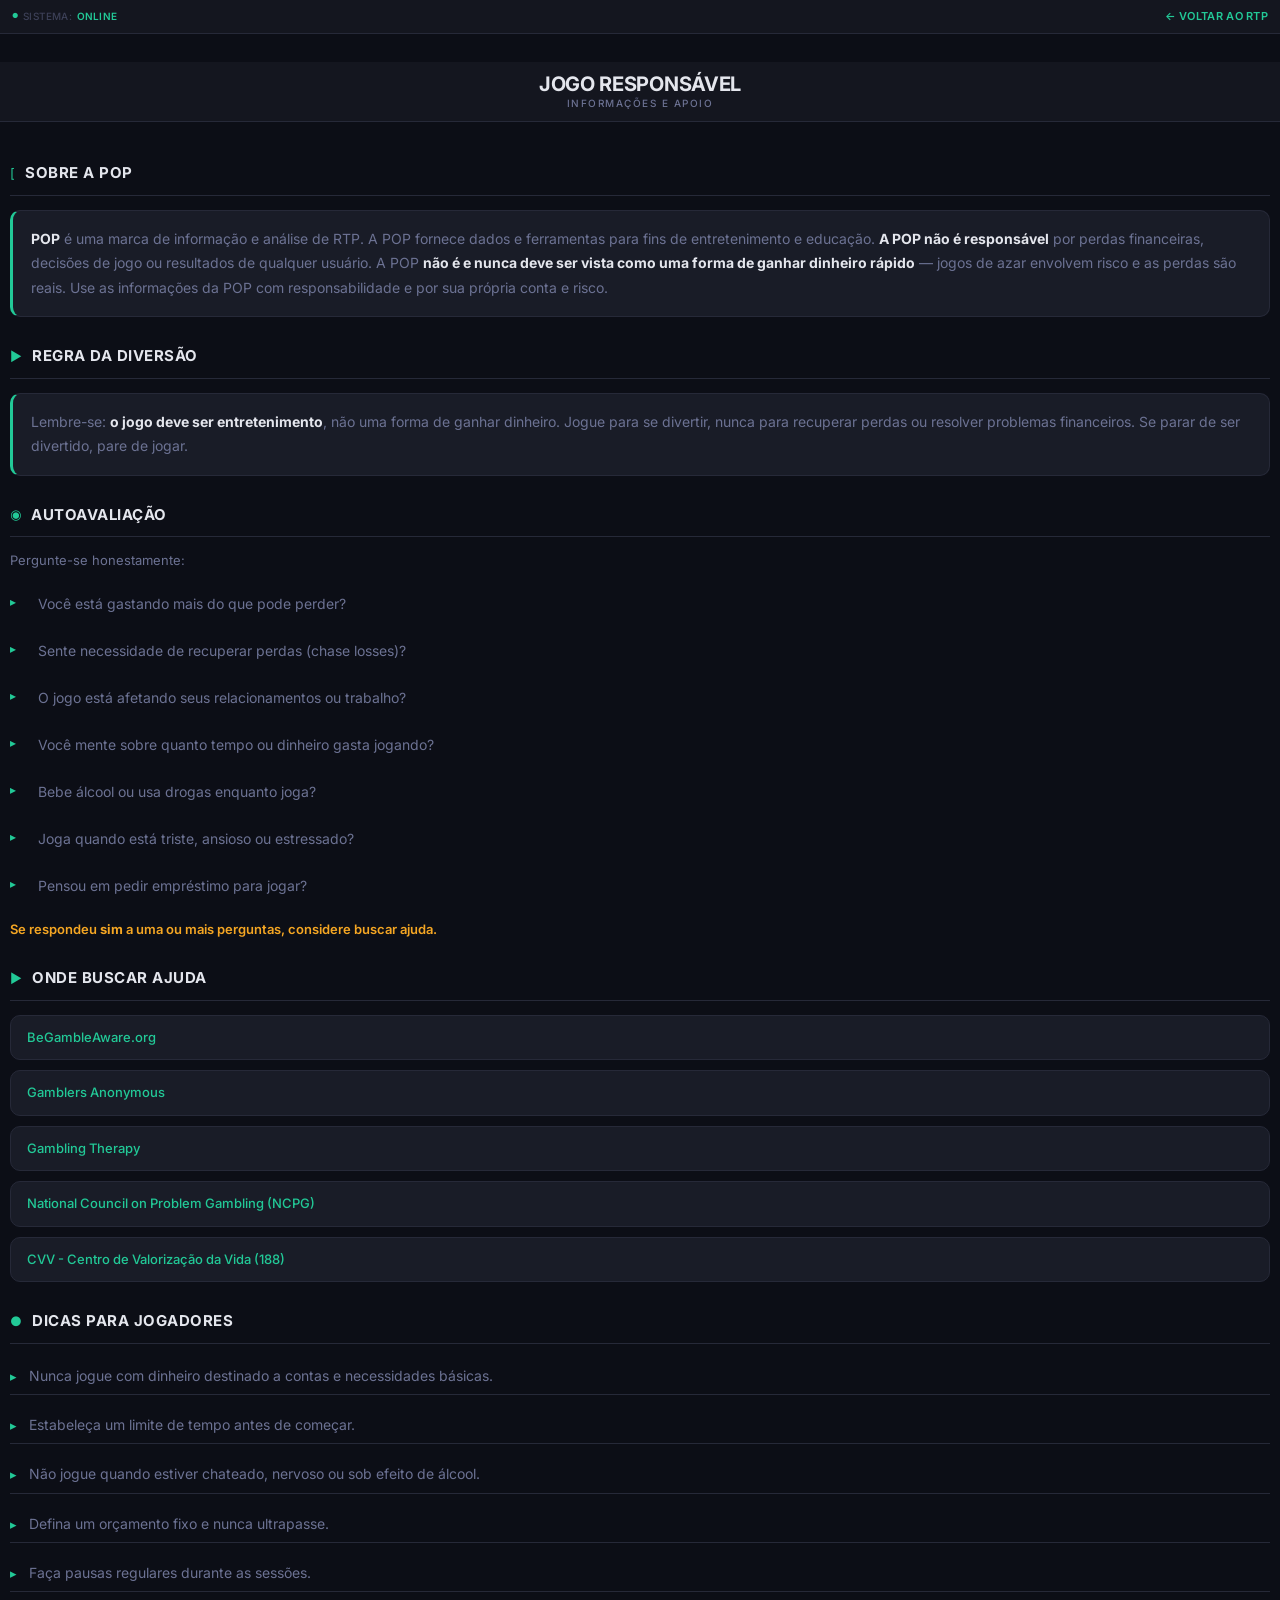
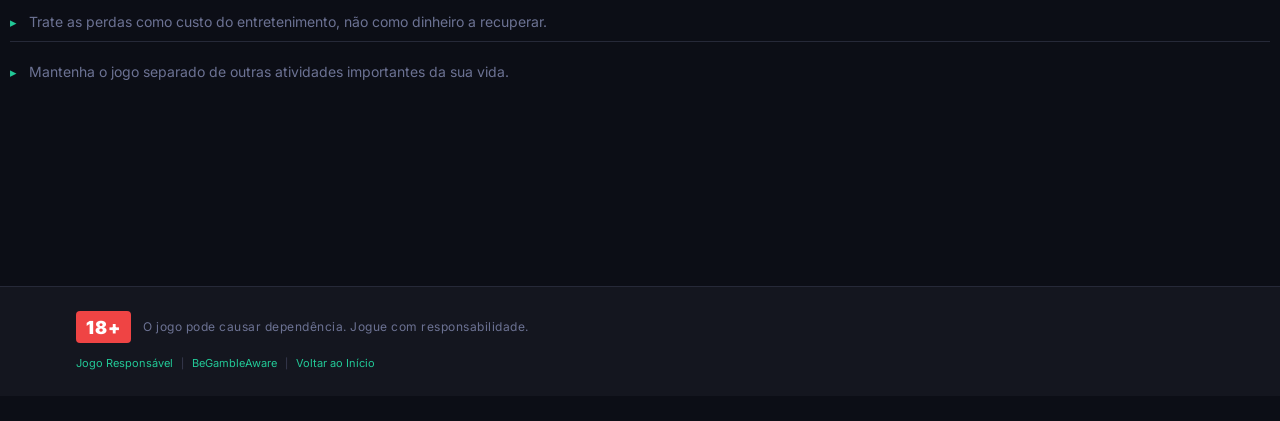
==== commit c268e283: "Add files via upload" ====
--- a/jogo-responsavel.html
+++ b/jogo-responsavel.html
@@ -14,9 +14,9 @@
     <link rel="stylesheet" href="styles.css">
     <link rel="preconnect" href="https://fonts.googleapis.com">
     <link rel="preconnect" href="https://fonts.gstatic.com" crossorigin>
-    <link href="https://fonts.googleapis.com/css2?family=Orbitron:wght@400;500;700;900&family=Share+Tech+Mono&display=swap" rel="stylesheet">
+    <link href="https://fonts.googleapis.com/css2?family=Orbitron:wght@400;500;700;900&family=Share+Tech+Mono&family=Inter:wght@400;500;600;700;800;900&display=swap" rel="stylesheet">
 </head>
-<body>
+<body class="clean-theme">
     <!-- Terminal Background Effect -->
     <div class="terminal-bg">
         <div class="grid-overlay"></div>
--- a/styles.css
+++ b/styles.css
@@ -156,12 +156,21 @@
     gap: 15px;
 }
 
-/* Desktop: Center status bar elements */
-@media (min-width: 1024px) {
-    .system-status-bar {
-        justify-content: center;
-        gap: 40px;
-    }
+/* Three-column layout: left | center (online) | right */
+.status-group-left  { flex: 1; justify-content: flex-start; }
+.status-group-right { flex: 1; justify-content: flex-end; }
+
+/* Online count item sits in the middle column, perfectly centered */
+.status-item-center {
+    display: flex;
+    align-items: center;
+    gap: 5px;
+    white-space: nowrap;
+}
+
+#onlineViewerCount {
+    min-width: 2.8em;
+    text-align: center;
 }
 
 .status-item {
@@ -195,20 +204,29 @@
     color: var(--accent-green);
 }
 
+/* Online counter value in status bar — bigger + glowing */
+#onlineViewerCount {
+    font-size: 13px;
+    font-weight: 900;
+    color: #00ff88 !important;
+    text-shadow: 0 0 8px rgba(0, 255, 136, 0.7);
+    letter-spacing: 0.5px;
+}
+
 /* ============================================
    MAIN HEADER
    ============================================ */
 
 .main-header {
     position: sticky;
-    top: 36px;
+    top: 64px;  /* 36px status bar + 28px ticker */
     background: rgba(5, 10, 30, 0.98);
     backdrop-filter: blur(15px);
     border-bottom: 2px solid var(--accent-cyan);
     box-shadow: 0 4px 30px rgba(0, 0, 0, 0.7), var(--glow-cyan);
     z-index: 999;
     padding: 5px 0;
-    margin-top: 36px;
+    margin-top: 64px; /* 36px status bar + 28px ticker */
 }
 
 .terminal-prompt {
@@ -275,6 +293,21 @@
     letter-spacing: 2px;
 }
 
+.logo-best-rtp {
+    font-family: var(--font-mono);
+    font-size: 8px;
+    font-weight: 800;
+    letter-spacing: 1px;
+    color: #ffd700;
+    background: rgba(255, 215, 0, 0.12);
+    border: 1px solid rgba(255, 215, 0, 0.5);
+    border-radius: 3px;
+    padding: 1px 5px;
+    text-shadow: 0 0 6px rgba(255, 215, 0, 0.6);
+    align-self: center;
+    white-space: nowrap;
+}
+
 .version-tag {
     background: var(--bg-tertiary);
     border: 1px solid var(--accent-cyan);
@@ -328,6 +361,9 @@
 
 .header-right {
     text-align: right;
+    display: flex;
+    flex-direction: column;
+    align-items: flex-end;
 }
 
 .system-info {
@@ -557,7 +593,7 @@
         flex-direction: row;
         gap: 15px;
         align-items: stretch;
-        height: 280px;
+        height: 380px;
     }
 }
 
@@ -633,7 +669,7 @@
 .side-banner-carousel {
     background: linear-gradient(135deg, var(--bg-secondary), var(--bg-tertiary));
     border-radius: 7px;
-    overflow: visible;
+    overflow: hidden;
     width: 100%;
     height: 100%;
     position: relative;
@@ -694,6 +730,121 @@
     .side-banner-container {
         width: 100%;
         flex: 1;
+    }
+}
+
+/* ============================================
+   MOBILE BANNER ROW (< 1024px)
+   5 platform images in a single horizontal strip,
+   timer sits alone below.
+   ============================================ */
+
+/* Hidden on desktop — shown only on mobile */
+.mobile-banner-row {
+    display: none;
+}
+
+@media (max-width: 1023px) {
+    /* Switch timer-split wrapper to column so images are on top, timer below */
+    .timer-split-wrapper {
+        flex-direction: column;
+        gap: 8px;
+    }
+
+    /* Row: flex container for the 5 fixed slots */
+    .mobile-banner-row {
+        display: flex;
+        flex-direction: row;
+        gap: 5px;
+        width: 100%;
+        padding: 6px 0;
+        order: 1;
+        align-items: stretch;
+    }
+
+    /* Timer alone, full width, below the images */
+    .timer-container {
+        order: 2;
+        width: 100%;
+        flex: none;
+    }
+
+    /* Hide the desktop carousel on mobile */
+    .side-banner-container {
+        display: none !important;
+    }
+
+    /* Never show the desktop-only ganhos clone in the left column on mobile */
+    .timer-split-wrapper .ganhos-panel.ganhos-panel-desktop {
+        display: none !important;
+    }
+
+    /*
+     * Each slot is a FIXED positioned container.
+     * overflow:hidden clips the outgoing/incoming images.
+     * position:relative is required for the absolute <img> children.
+     */
+    .mb-item {
+        position: relative;
+        display: block;
+        flex-shrink: 0;
+        min-width: 0;
+        aspect-ratio: 1 / 1;
+        border-radius: 8px;
+        overflow: hidden;
+        border: 1px solid transparent;
+        background:
+            linear-gradient(var(--bg-secondary), var(--bg-tertiary)) padding-box,
+            conic-gradient(from 0deg, #3f3535, #3f3535, #3f3535) border-box;
+    }
+
+    /* Both images fill the entire slot */
+    .mb-img {
+        position: absolute;
+        top: 0;
+        left: 0;
+        width: 100%;
+        height: 100%;
+        object-fit: contain;
+        display: block;
+        transition: transform 0.55s cubic-bezier(0.4, 0, 0.2, 1);
+    }
+
+    /* Current image: visible at centre */
+    /* Initial positions — all motion is driven by JS inline styles */
+    .mb-img-cur { transform: translateX(0); }
+    .mb-img-nxt { transform: translateX(100%); }
+
+    /* Square slots: 1 flex unit, 1:1 ratio */
+    .mb-square {
+        flex: 1 1 0;
+        aspect-ratio: 1 / 1;
+    }
+
+    /* Long/center slot: 2 flex units — plus animated snake border */
+    .mb-long {
+        flex: 2 1 0;
+        aspect-ratio: unset;
+        --border-angle: 0deg;
+        border: 3px solid transparent;
+        background:
+            linear-gradient(var(--bg-secondary), var(--bg-tertiary)) padding-box,
+            conic-gradient(from var(--border-angle), #ffd700, #b800ff, #ffd700, #b800ff, #ffd700) border-box;
+        animation: snakeRotate 2s linear infinite;
+    }
+
+    /* Outer glow that follows the snake on the long slot */
+    .mb-long::before {
+        content: '';
+        position: absolute;
+        inset: -4px;
+        border-radius: 12px;
+        background: conic-gradient(from var(--border-angle), #ffd700, #b800ff, #ffd700, #b800ff, #ffd700);
+        filter: blur(10px);
+        opacity: 0.75;
+        z-index: -1;
+        animation: snakeRotate 2s linear infinite;
+        pointer-events: none;
     }
 }
 
@@ -788,9 +939,11 @@
     padding: 0 10px;
 }
 
+
 /* Adjust progress bar to be thinner */
 .timer-progress-bar {
-    width: 100%;
+    flex: 1;
+    min-width: 0;
     height: 4px; /* Reduced height */
     background: var(--bg-console);
     border-radius: 8px;
@@ -946,6 +1099,13 @@
     align-items: center;
     justify-content: center;
     overflow: visible;
+}
+
+.side-banner-slide a {
+    display: flex;
+    width: 100%;
+    height: 100%;
+    position: relative;
 }
 
 .side-banner-slide img {
@@ -1046,7 +1206,7 @@
 .carousel-container {
     position: relative;
     width: 100%;
-    height: 180px;
+    height: 820px;
     overflow: hidden;
     border-radius: 10px;
     border: 2px solid var(--accent-cyan);
@@ -1061,10 +1221,11 @@
     .banner-carousel {
         flex: 1;
         display: flex;
+        min-height: 380px;
     }
     
     .carousel-container {
-        height: 100%;
+        height: 380px;
         width: 100%;
         aspect-ratio: auto;
     }
@@ -1080,6 +1241,9 @@
     min-width: 100%;
     height: 100%;
     position: relative;
+    display: block;
+    text-decoration: none;
+    cursor: pointer;
 }
 
 .carousel-slide img {
@@ -1644,6 +1808,7 @@
     align-items: center;
     gap: 8px;
     min-width: 200px;
+    min-height: 80px;
     overflow: visible;
     
     /* Solid dark background */
@@ -1666,7 +1831,7 @@
 /* Inner mask to show only the border */
 .floating-timer-button::after {
     content: '';
-    position: absolute;
+    position: absolute; 
     inset: 0;
     border-radius: 15px;
     background: linear-gradient(135deg, #0a0e27, #0d1529);
@@ -1731,8 +1896,16 @@
     text-shadow: var(--glow-green);
     display: flex;
     align-items: center;
-    gap: 2px;
+    gap: 4px;
     letter-spacing: 1px;
+}
+
+.floating-timer-clock {
+    font-family: "Segoe UI Emoji", "Apple Color Emoji", "Noto Color Emoji", emoji, sans-serif;
+    font-size: 16px;
+    line-height: 1;
+    flex-shrink: 0;
+    text-shadow: none;
 }
 
 .floating-timer-separator {
@@ -1812,15 +1985,13 @@
 
 .popup-banner-container {
     position: relative;
-    max-width: 90%;
-    max-height: 90vh;
-    width: auto;
+    max-width: 560px;
+    width: 90%;
     height: auto;
     border-radius: 20px;
     overflow: visible;
     animation: popupBannerAppear 0.6s cubic-bezier(0.34, 1.56, 0.64, 1) forwards;
     transform-origin: center center;
-    /* Ensure shockwaves can expand beyond container */
     padding: 0;
     margin: 0;
 }
@@ -1842,7 +2013,8 @@
 .popup-banner-image-wrapper {
     position: relative;
     width: 100%;
-    height: 100%;
+    height: auto;
+    aspect-ratio: 732 / 320;
     border-radius: 20px;
     overflow: hidden;
     box-shadow: 
@@ -1900,7 +2072,7 @@
 .popup-banner-link {
     display: block;
     width: 100%;
-    height: 100%;
+    height: auto;
     cursor: pointer;
     text-decoration: none;
     transition: transform 0.3s ease;
@@ -1917,11 +2089,14 @@
 .popup-banner-image {
     width: 100%;
     height: 100%;
-    object-fit: contain;
+    object-fit: cover;
     display: block;
     border-radius: 17px;
     animation: imagePulse 3s ease-in-out infinite;
     pointer-events: none;
+    position: absolute;
+    top: 0;
+    left: 0;
 }
 
 /* Stylish Register Button */
@@ -2057,6 +2232,99 @@
     }
 }
 
+/* ============================================
+   POPUP BANNER CAROUSEL
+   ============================================ */
+
+.popup-carousel {
+    position: relative;
+    width: 100%;
+    overflow: hidden;
+    border-radius: 17px;
+}
+
+.popup-carousel-track {
+    display: flex;
+    transition: transform 0.45s cubic-bezier(0.4, 0, 0.2, 1);
+    will-change: transform;
+}
+
+.popup-carousel-slide {
+    min-width: 100%;
+    flex-shrink: 0;
+}
+
+/* Disable the scale-on-hover inside the carousel to avoid clipping */
+.popup-carousel .popup-banner-link:hover {
+    transform: none;
+}
+
+.popup-carousel .popup-banner-link {
+    display: block;
+    width: 100%;
+    height: auto;
+}
+
+/* Arrow navigation buttons */
+.popup-carousel-prev,
+.popup-carousel-next {
+    position: absolute;
+    top: 50%;
+    transform: translateY(-50%);
+    background: rgba(0, 0, 0, 0.55);
+    border: 1px solid rgba(255, 255, 255, 0.2);
+    color: #fff;
+    font-size: 30px;
+    line-height: 1;
+    width: 40px;
+    height: 40px;
+    border-radius: 50%;
+    cursor: pointer;
+    z-index: 20;
+    display: flex;
+    align-items: center;
+    justify-content: center;
+    transition: background 0.2s, transform 0.2s;
+    padding: 0;
+}
+
+.popup-carousel-prev { left: 10px; }
+.popup-carousel-next { right: 10px; }
+
+.popup-carousel-prev:hover,
+.popup-carousel-next:hover {
+    background: rgba(255, 215, 0, 0.75);
+    color: #000;
+    transform: translateY(-50%) scale(1.1);
+}
+
+/* Slide dots */
+.popup-carousel-dots {
+    position: absolute;
+    bottom: 10px;
+    left: 50%;
+    transform: translateX(-50%);
+    display: flex;
+    gap: 8px;
+    z-index: 20;
+}
+
+.popup-dot {
+    width: 9px;
+    height: 9px;
+    border-radius: 50%;
+    background: rgba(255, 255, 255, 0.45);
+    cursor: pointer;
+    transition: background 0.25s, transform 0.25s;
+    border: none;
+}
+
+.popup-dot.active {
+    background: #ffd700;
+    transform: scale(1.35);
+    box-shadow: 0 0 6px rgba(255, 215, 0, 0.8);
+}
+
 .popup-banner-glow {
     position: absolute;
     top: -50%;
@@ -2204,8 +2472,9 @@
 /* Mobile optimizations */
 @media (max-width: 768px) {
     .popup-banner-container {
-        max-width: 95%;
-        max-height: 85vh;
+        max-width: 500px;
+        width: 92%;
+        height: auto;
     }
     
     .popup-banner-close {
@@ -2253,9 +2522,12 @@
 
 @media (max-width: 480px) {
     .popup-banner-container {
-        max-width: 98%;
-        max-height: 80vh;
-    }
+        max-width: 96%;
+        width: 96%;
+        height: auto;
+    }
+
+    
     
     .popup-banner-close {
         width: 35px;
@@ -3409,3 +3681,2028 @@
     }
 }
 
+/* ============================================
+   HACKER LOADING SCREEN
+   ============================================ */
+
+.loading-active {
+    overflow: hidden !important;
+}
+
+.hacker-loading-overlay {
+    position: fixed;
+    top: 0;
+    left: 0;
+    width: 100%;
+    height: 100%;
+    /* Blur the site behind, don't cover it with solid color */
+    background: rgba(3, 8, 20, 0.75);
+    backdrop-filter: blur(8px);
+    -webkit-backdrop-filter: blur(8px);
+    z-index: 99999;
+    display: flex;
+    align-items: center;
+    justify-content: center;
+    transition: opacity 0.6s ease, visibility 0.6s ease;
+}
+
+.hacker-loading-overlay.hacker-loading-done {
+    opacity: 0;
+    visibility: hidden;
+    pointer-events: none;
+}
+
+.hacker-terminal {
+    width: 92%;
+    max-width: 700px;
+    max-height: 85vh;
+    display: flex;
+    flex-direction: column;
+}
+
+.hacker-terminal-header {
+    background: #0d1126;
+    border: 1px solid rgba(0, 240, 255, 0.25);
+    border-bottom: none;
+    border-radius: 8px 8px 0 0;
+    padding: 10px 14px;
+    display: flex;
+    align-items: center;
+    gap: 8px;
+}
+
+.hacker-dot {
+    width: 12px;
+    height: 12px;
+    border-radius: 50%;
+}
+
+.hacker-dot-red { background: #ff5f56; }
+.hacker-dot-yellow { background: #ffbd2e; }
+.hacker-dot-green { background: #27c93f; }
+
+.hacker-terminal-title {
+    color: #888;
+    font-family: var(--font-mono);
+    font-size: 12px;
+    margin-left: 10px;
+}
+
+.hacker-logo {
+    background: #060c20;
+    border-left: 1px solid rgba(0, 240, 255, 0.25);
+    border-right: 1px solid rgba(0, 240, 255, 0.25);
+    padding: 20px 14px 16px;
+    text-align: center;
+}
+
+.hacker-logo-bracket {
+    font-family: var(--font-primary), 'Orbitron', sans-serif;
+    font-size: clamp(28px, 8vw, 52px);
+    font-weight: 900;
+    color: #00f0ff;
+    text-shadow: 0 0 20px rgba(0, 240, 255, 0.7);
+}
+
+.hacker-logo-text {
+    font-family: var(--font-primary), 'Orbitron', sans-serif;
+    font-size: clamp(28px, 8vw, 52px);
+    font-weight: 900;
+    background: linear-gradient(135deg, #00f0ff 0%, #00ff88 100%);
+    -webkit-background-clip: text;
+    -webkit-text-fill-color: transparent;
+    background-clip: text;
+    letter-spacing: 4px;
+    filter: drop-shadow(0 0 12px rgba(0, 240, 255, 0.5));
+}
+
+.hacker-logo-sub {
+    font-family: 'Share Tech Mono', monospace;
+    font-size: 10px;
+    color: rgba(0, 240, 255, 0.5);
+    letter-spacing: 3px;
+    margin-top: 4px;
+    text-transform: uppercase;
+}
+
+.hacker-terminal-body {
+    background: #060c20;
+    border-left: 1px solid rgba(0, 240, 255, 0.25);
+    border-right: 1px solid rgba(0, 240, 255, 0.25);
+    padding: 12px 14px;
+    flex: 1;
+    overflow-y: auto;
+    min-height: 200px;
+    max-height: 45vh;
+    scrollbar-width: thin;
+    scrollbar-color: #00f0ff33 transparent;
+}
+
+.hacker-terminal-body::-webkit-scrollbar {
+    width: 4px;
+}
+.hacker-terminal-body::-webkit-scrollbar-track {
+    background: transparent;
+}
+.hacker-terminal-body::-webkit-scrollbar-thumb {
+    background: #00f0ff33;
+    border-radius: 2px;
+}
+
+.hacker-line {
+    font-family: 'Share Tech Mono', 'Courier New', monospace;
+    font-size: 12px;
+    line-height: 1.6;
+    white-space: pre-wrap;
+    word-break: break-all;
+}
+
+.hacker-cmd {
+    color: #00ff88;
+}
+
+.hacker-output {
+    color: #8b95c0;
+}
+
+.hacker-progress-bar {
+    background: #060c20;
+    border-left: 1px solid rgba(0, 240, 255, 0.25);
+    border-right: 1px solid rgba(0, 240, 255, 0.25);
+    height: 4px;
+    overflow: hidden;
+}
+
+.hacker-progress-fill {
+    height: 100%;
+    width: 0%;
+    background: linear-gradient(90deg, #00f0ff, #00ff88);
+    box-shadow: 0 0 10px rgba(0, 240, 255, 0.5);
+    transition: width 0.3s ease;
+}
+
+.hacker-progress-text {
+    background: #0d1126;
+    border: 1px solid rgba(0, 240, 255, 0.25);
+    border-top: none;
+    border-radius: 0 0 8px 8px;
+    padding: 6px;
+    text-align: center;
+    color: #00f0ff;
+    font-family: 'Share Tech Mono', 'Courier New', monospace;
+    font-size: 12px;
+    letter-spacing: 2px;
+}
+
+/* Scanline effect on loading screen — subtle, doesn't cover the blurred bg */
+.hacker-loading-overlay::after {
+    content: '';
+    position: absolute;
+    top: 0;
+    left: 0;
+    width: 100%;
+    height: 100%;
+    background: repeating-linear-gradient(
+        0deg,
+        transparent,
+        transparent 3px,
+        rgba(0, 240, 255, 0.008) 3px,
+        rgba(0, 240, 255, 0.008) 4px
+    );
+    pointer-events: none;
+    z-index: 1;
+}
+
+.hacker-terminal {
+    z-index: 2;
+}
+
+/* ============================================
+   ONLINE COUNTER PULSE
+   ============================================ */
+
+.online-pulse {
+    color: #00ff88 !important;
+    font-size: 10px;
+    animation: onlinePulse 1.5s ease-in-out infinite;
+}
+
+@keyframes onlinePulse {
+    0%, 100% { opacity: 1; text-shadow: 0 0 6px rgba(0, 255, 136, 0.8); }
+    50% { opacity: 0.5; text-shadow: none; }
+}
+
+/* ============================================
+   WIN TOAST NOTIFICATIONS
+   ============================================ */
+
+.win-toast-container {
+    position: fixed;
+    bottom: 100px;
+    left: 16px;
+    z-index: 9990;
+    display: flex;
+    flex-direction: column;
+    gap: 8px;
+    pointer-events: none;
+    max-width: 240px;
+    min-width: 240px;
+}
+
+/* Rotating red outline + pulsing glow — only on each .win-toast popup (not the container) */
+@keyframes winToastRedGlowPulse {
+    0%, 100% {
+        box-shadow:
+            0 4px 22px rgba(0, 0, 0, 0.55),
+            0 0 14px rgba(255, 40, 60, 0.55),
+            0 0 28px rgba(255, 0, 30, 0.35);
+    }
+    50% {
+        box-shadow:
+            0 4px 28px rgba(0, 0, 0, 0.6),
+            0 0 28px rgba(255, 60, 80, 0.85),
+            0 0 48px rgba(255, 0, 40, 0.5),
+            0 0 72px rgba(255, 30, 50, 0.25);
+    }
+}
+
+.win-toast {
+    display: flex;
+    align-items: center;
+    gap: 10px;
+    position: relative;
+    isolation: isolate;
+    /* Solid interior only — rotating red lives on masked ::after ring (no spin inside) */
+    --border-angle: 0deg;
+    --win-toast-ring: 2px;
+    border: none;
+    border-radius: 8px;
+    background: linear-gradient(135deg, rgba(10, 14, 39, 0.97), rgba(13, 17, 38, 0.97));
+    padding: 10px 14px;
+    -webkit-backdrop-filter: blur(10px);
+    backdrop-filter: blur(10px);
+    animation: winToastRedGlowPulse 1.8s ease-in-out infinite alternate;
+    transform: translateX(-120%);
+    opacity: 0;
+    transition: transform 0.5s cubic-bezier(0.34, 1.56, 0.64, 1), opacity 0.5s ease;
+    pointer-events: auto;
+}
+
+/* Content above the ring */
+.win-toast > * {
+    position: relative;
+    z-index: 1;
+}
+
+/*
+ * Rotating outline ONLY: conic gradient masked to a hollow ring (not the full box).
+ * Removes the “spinning inside the card” look from padding-box/border-box + blurred ::before.
+ */
+.win-toast::after {
+    content: '';
+    position: absolute;
+    inset: 0;
+    border-radius: inherit;
+    padding: var(--win-toast-ring);
+    background: conic-gradient(
+        from var(--border-angle),
+        #ff2a2a,
+        #ff0044,
+        #ff6b6b,
+        #cc0000,
+        #ff3366,
+        #ff2a2a
+    );
+    -webkit-mask:
+        linear-gradient(#fff 0 0) content-box,
+        linear-gradient(#fff 0 0);
+    -webkit-mask-composite: xor;
+    mask:
+        linear-gradient(#fff 0 0) content-box,
+        linear-gradient(#fff 0 0);
+    mask-composite: exclude;
+    animation: snakeRotate 2.2s linear infinite;
+    pointer-events: none;
+    z-index: 0;
+}
+
+.win-toast-visible {
+    transform: translateX(0);
+    opacity: 1;
+}
+
+.win-toast-hiding {
+    transform: translateX(-120%);
+    opacity: 0;
+    transition: transform 0.4s ease-in, opacity 0.4s ease-in;
+}
+
+.win-toast-icon {
+    font-size: 24px;
+    flex-shrink: 0;
+}
+
+.win-toast-content {
+    flex: 1;
+    min-width: 0;
+}
+
+/* NEW: masked user ID as the "name" */
+.win-toast-userid {
+    font-family: var(--font-mono);
+    font-size: 13px;
+    color: #e0e6ff;
+    font-weight: 700;
+    letter-spacing: 1px;
+}
+
+/* REMOVED old .win-toast-title / .win-toast-game — replaced by .win-toast-bottom */
+
+.win-toast-amount {
+    font-family: var(--font-primary);
+    font-size: 15px;
+    font-weight: 700;
+    margin: 1px 0;
+}
+
+.win-amount-normal { color: #00ff88; }
+.win-amount-medium { color: #00f0ff; text-shadow: 0 0 8px rgba(0, 240, 255, 0.4); }
+.win-amount-big { color: #ffd700; text-shadow: 0 0 10px rgba(255, 215, 0, 0.5); }
+.win-amount-jackpot {
+    color: #ff6600;
+    text-shadow: 0 0 15px rgba(255, 102, 0, 0.6);
+    animation: jackpotGlow 0.6s ease-in-out infinite alternate;
+}
+
+@keyframes jackpotGlow {
+    from { text-shadow: 0 0 10px rgba(255, 102, 0, 0.5); }
+    to { text-shadow: 0 0 20px rgba(255, 102, 0, 0.9), 0 0 40px rgba(255, 215, 0, 0.3); }
+}
+
+.win-toast-bottom {
+    font-family: var(--font-mono);
+    font-size: 10px;
+    color: #8b95c0;
+    white-space: nowrap;
+    overflow: hidden;
+    text-overflow: ellipsis;
+}
+
+.win-toast-game { color: #8b95c0; }
+.win-toast-platform { color: #00f0ff; font-weight: 700; }
+.win-toast-time { color: #4a5578; }
+.win-toast-sep { color: #4a5578; margin: 0 1px; }
+
+/* Mobile adjustments for toast */
+@media (max-width: 480px) {
+    .win-toast-container {
+        left: 8px;
+        right: 8px;
+        max-width: 240px;
+        bottom: 120px;
+    }
+    .win-toast {
+        padding: 8px 10px;
+    }
+    .win-toast-icon {
+        font-size: 20px;
+    }
+    .win-toast-amount {
+        font-size: 13px;
+    }
+}
+
+/* ============================================
+   PROMINENT ONLINE COUNTER BADGE (Header)
+   ============================================ */
+
+.online-counter-badge {
+    display: flex;
+    align-items: center;
+    gap: 6px;
+    background: rgba(0, 255, 136, 0.08);
+    border: 1px solid rgba(0, 255, 136, 0.35);
+    border-radius: 20px;
+    padding: 5px 14px;
+    margin-bottom: 6px;
+    box-shadow: 0 0 12px rgba(0, 255, 136, 0.15);
+}
+
+.online-badge-dot {
+    width: 8px;
+    height: 8px;
+    border-radius: 50%;
+    background: #00ff88;
+    box-shadow: 0 0 8px rgba(0, 255, 136, 0.8);
+    animation: livePulse 1.2s ease-in-out infinite;
+    flex-shrink: 0;
+}
+
+@keyframes livePulse {
+    0%, 100% { transform: scale(1); opacity: 1; box-shadow: 0 0 8px rgba(0, 255, 136, 0.8); }
+    50% { transform: scale(1.4); opacity: 0.7; box-shadow: 0 0 16px rgba(0, 255, 136, 0.4); }
+}
+
+.online-badge-count {
+    font-family: var(--font-primary);
+    font-size: 18px;
+    font-weight: 900;
+    color: #00ff88;
+    text-shadow: 0 0 12px rgba(0, 255, 136, 0.6);
+    letter-spacing: 1px;
+    line-height: 1;
+}
+
+.online-badge-label {
+    font-family: var(--font-mono);
+    font-size: 10px;
+    color: rgba(0, 255, 136, 0.7);
+    letter-spacing: 2px;
+    text-transform: uppercase;
+}
+
+@media (max-width: 767px) {
+    /* Hide header badge on mobile — status bar counter is enough */
+    .online-counter-badge {
+        display: none;
+    }
+}
+
+@media (min-width: 768px) {
+    .online-counter-badge {
+        padding: 5px 14px;
+        margin-bottom: 6px;
+    }
+    .online-badge-count {
+        font-size: 18px;
+    }
+}
+
+/* ============================================
+   LIVE ACTIVITY TICKER BAR
+   ============================================ */
+
+.live-activity-bar {
+    position: fixed;
+    top: 36px;
+    left: 0;
+    right: 0;
+    height: 30px;
+    background: linear-gradient(90deg,
+        rgba(0,0,0,0) 0%,
+        rgba(0, 255, 136, 0.07) 30%,
+        rgba(0, 255, 136, 0.07) 70%,
+        rgba(0,0,0,0) 100%
+    ), #020a14;
+    border-top: 1px solid rgba(0, 255, 136, 0.15);
+    border-bottom: 1px solid rgba(0, 255, 136, 0.25);
+    display: flex;
+    align-items: center;
+    justify-content: center;
+    gap: 10px;
+    z-index: 999;
+    overflow: hidden;
+}
+
+.live-activity-label {
+    font-family: var(--font-mono);
+    font-size: 8px;
+    font-weight: 700;
+    color: #000;
+    background: #00ff88;
+    padding: 2px 7px;
+    border-radius: 3px;
+    letter-spacing: 2px;
+    flex-shrink: 0;
+    animation: liveBadgePulse 1.8s ease-in-out infinite;
+}
+
+@keyframes liveBadgePulse {
+    0%, 100% { box-shadow: 0 0 6px rgba(0, 255, 136, 0.5); opacity: 1; }
+    50%       { box-shadow: 0 0 16px rgba(0, 255, 136, 1);  opacity: 0.85; }
+}
+
+.live-activity-text {
+    font-family: var(--font-mono);
+    font-size: 11px;
+    font-weight: 700;
+    color: #fff;
+    letter-spacing: 0.5px;
+    white-space: nowrap;
+    overflow: hidden;
+    text-overflow: ellipsis;
+    max-width: 80vw;
+    text-align: center;
+    opacity: 0;
+    transform: translateY(8px);
+    transition: opacity 0.35s ease, transform 0.35s ease;
+    text-shadow: 0 0 10px rgba(0, 255, 136, 0.5);
+}
+
+.live-activity-text.ticker-visible {
+    opacity: 1;
+    transform: translateY(0);
+}
+
+/* ============================================
+   1. HORÁRIO QUENTE STRIP
+   ============================================ */
+
+.hora-quente-strip {
+    display: flex;
+    align-items: center;
+    justify-content: center;
+    flex-wrap: wrap;
+    gap: 4px;
+    background: linear-gradient(135deg, rgba(255, 102, 0, 0.08), rgba(255, 215, 0, 0.06));
+    border: 2px solid #ffe600;
+    box-shadow: 0 0 10px rgba(255, 230, 0, 0.55), inset 0 0 6px rgba(255, 230, 0, 0.08);
+    border-radius: 6px;
+    padding: 6px 12px;
+    margin: 8px 0 4px;
+    font-family: var(--font-mono);
+    font-size: 11px;
+    text-align: center;
+    position: relative;
+    overflow: hidden;
+}
+
+.hora-quente-strip::before {
+    content: '';
+    position: absolute;
+    inset: 0;
+    background: linear-gradient(90deg, transparent 0%, rgba(255,150,0,0.05) 50%, transparent 100%);
+    animation: horaQuenteSweep 3s ease-in-out infinite;
+}
+
+@keyframes horaQuenteSweep {
+    0%, 100% { transform: translateX(-100%); }
+    50%       { transform: translateX(100%); }
+}
+
+.hora-quente-fire { font-size: 16px; }
+
+.hora-quente-label {
+    color: #ffaa33;
+    font-weight: 700;
+    letter-spacing: 1px;
+}
+
+.hora-quente-time {
+    color: #ffd700;
+    font-weight: 900;
+    font-size: 13px;
+    text-shadow: 0 0 8px rgba(255, 215, 0, 0.6);
+}
+
+.hora-quente-countdown {
+    color: rgba(255, 200, 100, 0.8);
+    font-size: 11px;
+}
+
+.hora-quente-aproveita {
+    display: block;
+    width: 100%;
+    text-align: center;
+    color: rgba(51, 49, 43, 0.9);
+    font-size: 11px;
+    letter-spacing: 0.5px;
+}
+
+.hora-quente-strip.hora-quente-active {
+    background: linear-gradient(135deg, rgb(255, 230, 0), rgb(255, 200, 0));
+    border: 2px solid #ffe600;
+    animation: horaAtivaGlow 1s ease-in-out infinite alternate;
+}
+
+@keyframes horaAtivaGlow {
+    from { box-shadow: 0 0 12px rgba(255, 230, 0, 0.6), inset 0 0 6px rgba(255, 230, 0, 0.1); }
+    to   { box-shadow: 0 0 28px rgba(255, 230, 0, 0.95), inset 0 0 10px rgba(255, 230, 0, 0.2); }
+}
+
+/* ============================================
+   HORA-SINAL ROW (wrapper for hora-quente + retention-strip)
+   ============================================ */
+
+/* Mobile: stacked (default block flow) */
+.hora-sinal-row {
+    display: flex;
+    flex-direction: column;
+    gap: 0;
+}
+
+/* Desktop: side by side */
+@media (min-width: 1024px) {
+    .hora-sinal-row {
+        flex-direction: row;
+        align-items: stretch;
+        gap: 8px;
+        margin: 8px 0 4px;
+    }
+
+    /* Each child takes equal space */
+    .hora-sinal-row .hora-quente-strip,
+    .hora-sinal-row .retention-strip {
+        flex: 1;
+        margin: 0;
+    }
+
+    /* Strip must fill full height of the row */
+    .hora-sinal-row .hora-quente-strip {
+        justify-content: center;
+    }
+
+    .hora-sinal-row .retention-strip {
+        /* sinal-do-dia-panel should stretch to fill */
+        align-items: stretch;
+    }
+
+    .hora-sinal-row .retention-strip .sinal-do-dia-panel {
+        flex: 1;
+        /* Match hora-quente-strip outline effect */
+        background: linear-gradient(135deg, rgba(255, 102, 0, 0.08), rgba(255, 215, 0, 0.06));
+        border: 2px solid #ffe600;
+        border-left: 2px solid #ffe600; /* override the default cyan left-border */
+        border-radius: 6px;
+        box-shadow: 0 0 10px rgba(255, 230, 0, 0.55), inset 0 0 6px rgba(255, 230, 0, 0.08);
+        position: relative;
+        overflow: hidden;
+    }
+
+    /* Sweep animation mirror of hora-quente-strip::before */
+    .hora-sinal-row .retention-strip .sinal-do-dia-panel::before {
+        content: '';
+        position: absolute;
+        inset: 0;
+        background: linear-gradient(90deg, transparent 0%, rgba(255, 150, 0, 0.05) 50%, transparent 100%);
+        animation: horaQuenteSweep 3s ease-in-out infinite;
+        pointer-events: none;
+    }
+}
+
+/* ============================================
+   2 + 9 + 4. RETENTION STRIP
+   ============================================ */
+
+.retention-strip {
+    display: flex;
+    gap: 6px;
+    margin: 4px 0 8px;
+    flex-wrap: nowrap;
+}
+
+/* Sinal do Dia */
+.sinal-do-dia-panel {
+    flex: 1;
+    min-width: 0;
+    background: linear-gradient(135deg, rgba(0,240,255,0.06), rgba(0,255,136,0.04));
+    border: 1px solid rgba(0, 240, 255, 0.25);
+    border-left: 3px solid #00f0ff;
+    border-radius: 6px;
+    padding: 7px 10px;
+    display: flex;
+    align-items: center;
+    gap: 8px;
+    flex-wrap: wrap;
+    overflow: hidden;
+}
+
+.sinal-badge {
+    background: rgba(0, 240, 255, 0.15);
+    border: 1px solid rgba(0, 240, 255, 0.4);
+    color: #00f0ff;
+    font-family: var(--font-mono);
+    font-size: 8px;
+    font-weight: 700;
+    padding: 2px 6px;
+    border-radius: 4px;
+    letter-spacing: 1px;
+    white-space: nowrap;
+    animation: sinalPulse 2.5s ease-in-out infinite;
+}
+
+@keyframes sinalPulse {
+    0%, 100% { box-shadow: 0 0 4px rgba(0, 240, 255, 0.3); }
+    50%       { box-shadow: 0 0 12px rgba(0, 240, 255, 0.7); }
+}
+
+.sinal-body {
+    display: flex;
+    align-items: center;
+    gap: 6px;
+    flex-wrap: wrap;
+    font-family: var(--font-mono);
+    font-size: 10px;
+}
+
+.sinal-game {
+    color: #e0e6ff;
+    font-weight: 700;
+    font-size: 12px;
+}
+
+.sinal-sep { color: #4a5578; }
+
+.sinal-rtp { color: #8b95c0; }
+.sinal-rtp strong { color: #00ff88; }
+
+.sinal-mult {
+    color: #ffd700;
+    font-weight: 700;
+    text-shadow: 0 0 6px rgba(255, 215, 0, 0.4);
+}
+
+/* Lucky Number panel removed */
+
+/* Desktop-only ganhos clone lives in .timer-split-wrapper. It also has .ganhos-panel, which
+   sets display:flex later in this file — single-class .ganhos-panel-desktop loses the cascade,
+   so we tie both classes + ancestor to keep the clone hidden on mobile. */
+.timer-split-wrapper .ganhos-panel.ganhos-panel-desktop {
+    display: none;
+    width: 100%;
+    box-sizing: border-box;
+}
+
+@media (min-width: 1024px) {
+    .timer-split-wrapper .ganhos-panel.ganhos-panel-desktop {
+        display: flex;
+    }
+
+    /* Hide strip ganhos on desktop (ganhos-panel-desktop in timer area handles it) */
+    .retention-strip .ganhos-panel:not(.ganhos-panel-desktop) {
+        display: none;
+    }
+}
+
+
+/* Ganhos de Hoje */
+.ganhos-panel {
+    flex: 1;
+    min-width: 0;
+    background: linear-gradient(135deg, rgba(0,255,136,0.07), rgba(0,240,255,0.04));
+    border: 1px solid rgba(0, 255, 136, 0.25);
+    border-radius: 6px;
+    padding: 6px 10px;
+    display: flex;
+    flex-direction: column;
+    align-items: center;
+    justify-content: center;
+    gap: 1px;
+    overflow: hidden;
+}
+
+.ganhos-label {
+    font-family: var(--font-mono);
+    font-size: 16px;
+    color: rgba(0, 255, 136, 0.7);
+    letter-spacing: 1px;
+    text-align: center;
+    white-space: nowrap;
+}
+
+.ganhos-value {
+    font-family: var(--font-primary);
+    font-size: 26px;
+    font-weight: 900;
+    color: #00ff88;
+    text-shadow: 0 0 10px rgba(0, 255, 136, 0.5);
+    text-align: center;
+    transition: color 0.3s ease;
+    white-space: nowrap;
+}
+
+.ganhos-value.ganhos-flash {
+    color: #fff;
+    text-shadow: 0 0 20px rgba(0, 255, 136, 1);
+}
+
+.ganhos-sub {
+    font-family: var(--font-mono);
+    font-size: 14px;
+    color: #4a5578;
+    text-align: center;
+}
+
+/* ============================================
+   3. TELEGRAM FOMO NOTIFICATIONS
+   ============================================ */
+
+.tg-fomo-container {
+    position: fixed;
+    top: 80px;
+    right: 16px;
+    z-index: 9985;
+    pointer-events: none;
+}
+
+.tg-fomo-notif {
+    display: flex;
+    align-items: center;
+    gap: 8px;
+    background: linear-gradient(135deg, rgba(10,14,39,0.97), rgba(0,100,200,0.15));
+    border: 1px solid rgba(0, 136, 255, 0.4);
+    border-left: 3px solid #0088ff;
+    border-radius: 8px;
+    padding: 10px 14px;
+    max-width: 300px;
+    text-decoration: none;
+    box-shadow: 0 4px 20px rgba(0,0,0,0.5), 0 0 15px rgba(0, 136, 255, 0.1);
+    pointer-events: auto;
+    transform: translateX(120%);
+    opacity: 0;
+    transition: transform 0.5s cubic-bezier(0.34, 1.56, 0.64, 1), opacity 0.5s ease;
+}
+
+.tg-fomo-notif.tg-fomo-visible {
+    transform: translateX(0);
+    opacity: 1;
+}
+
+.tg-fomo-icon {
+    font-size: 18px;
+    flex-shrink: 0;
+}
+
+.tg-fomo-text {
+    font-family: var(--font-mono);
+    font-size: 10px;
+    color: #e0e6ff;
+    flex: 1;
+    line-height: 1.4;
+}
+
+.tg-fomo-cta {
+    font-family: var(--font-mono);
+    font-size: 9px;
+    font-weight: 700;
+    color: #0088ff;
+    white-space: nowrap;
+    text-shadow: 0 0 6px rgba(0, 136, 255, 0.5);
+}
+
+/* ============================================
+   5. CARD VIEWERS BADGE
+   ============================================ */
+
+.card-viewers-badge {
+    position: absolute;
+    top: 4px;
+    right: 4px;
+    background: rgba(0, 0, 0, 0.75);
+    border: 1px solid rgba(255,255,255,0.15);
+    border-radius: 4px;
+    padding: 2px 5px;
+    font-family: var(--font-mono);
+    font-size: 11px;
+    color: rgba(255, 255, 255, 0.7);
+    pointer-events: none;
+    backdrop-filter: blur(4px);
+    z-index: 2;
+}
+
+/* ============================================
+   6. RTP ALERT MODAL
+   ============================================ */
+
+.rtp-alert-overlay {
+    position: fixed;
+    inset: 0;
+    background: rgba(0, 0, 0, 0.75);
+    backdrop-filter: blur(6px);
+    z-index: 99990;
+    display: flex;
+    align-items: center;
+    justify-content: center;
+    opacity: 0;
+    visibility: hidden;
+    transition: opacity 0.4s ease, visibility 0.4s ease;
+    pointer-events: none;
+}
+
+.rtp-alert-overlay.rtp-alert-active {
+    opacity: 1;
+    visibility: visible;
+    pointer-events: auto;
+}
+
+.rtp-alert-box {
+    position: relative;
+    background: linear-gradient(135deg, #060c20, #0a1030);
+    border: 1px solid rgba(255, 80, 0, 0.5);
+    border-top: 3px solid #ff5500;
+    border-radius: 12px;
+    padding: 28px 24px 24px;
+    text-align: center;
+    max-width: 340px;
+    width: 90%;
+    box-shadow: 0 0 40px rgba(255, 80, 0, 0.25), 0 20px 60px rgba(0,0,0,0.6);
+    animation: rtpAlertEntrance 0.5s cubic-bezier(0.34, 1.56, 0.64, 1);
+}
+
+@keyframes rtpAlertEntrance {
+    from { transform: scale(0.7); opacity: 0; }
+    to   { transform: scale(1);   opacity: 1; }
+}
+
+.rtp-alert-close {
+    position: absolute;
+    top: 10px;
+    right: 12px;
+    background: none;
+    border: none;
+    color: #4a5578;
+    font-size: 22px;
+    cursor: pointer;
+    line-height: 1;
+    padding: 0;
+}
+.rtp-alert-close:hover { color: #e0e6ff; }
+
+.rtp-alert-header {
+    display: flex;
+    align-items: center;
+    justify-content: center;
+    gap: 8px;
+    margin-bottom: 12px;
+}
+
+.rtp-alert-icon {
+    font-size: 20px;
+    animation: alertFlash 0.8s ease-in-out infinite alternate;
+}
+
+@keyframes alertFlash {
+    from { transform: scale(1); }
+    to   { transform: scale(1.2); }
+}
+
+.rtp-alert-title {
+    font-family: var(--font-mono);
+    font-size: 11px;
+    font-weight: 700;
+    color: #ff6600;
+    letter-spacing: 2px;
+}
+
+.rtp-alert-game-img-wrap {
+    display: flex;
+    justify-content: center;
+    margin-bottom: 14px;
+}
+.rtp-alert-game-img {
+    width: 110px;
+    height: 160px;
+    object-fit: fill;
+    border-radius: 12px;
+    border: 2px solid #00f0ff;
+    box-shadow: 0 0 16px rgba(0,240,255,0.45);
+}
+
+.rtp-alert-rtp-row {
+    display: flex;
+    align-items: center;
+    justify-content: center;
+    gap: 10px;
+    margin-bottom: 14px;
+}
+
+.rtp-alert-rtp-label {
+    font-family: var(--font-mono);
+    font-size: 10px;
+    color: #8b95c0;
+    letter-spacing: 1px;
+}
+
+.rtp-alert-rtp-value {
+    font-family: var(--font-primary);
+    font-size: 32px;
+    font-weight: 900;
+    color: #00ff88;
+    text-shadow: 0 0 20px rgba(0, 255, 136, 0.7);
+    line-height: 1;
+}
+
+.rtp-alert-message {
+    font-family: var(--font-mono);
+    font-size: 10px;
+    color: #8b95c0;
+    margin-bottom: 4px;
+    letter-spacing: 1px;
+}
+
+.rtp-alert-countdown {
+    font-family: var(--font-primary);
+    font-size: 36px;
+    font-weight: 900;
+    color: #ff6600;
+    text-shadow: 0 0 20px rgba(255, 102, 0, 0.6);
+    letter-spacing: 2px;
+    margin-bottom: 18px;
+    line-height: 1;
+}
+
+.rtp-alert-btn {
+    display: block;
+    background: linear-gradient(135deg, #ff5500, #ff8800);
+    color: #fff;
+    font-family: var(--font-primary);
+    font-size: 14px;
+    font-weight: 900;
+    letter-spacing: 2px;
+    padding: 12px 24px;
+    border-radius: 6px;
+    text-decoration: none;
+    box-shadow: 0 0 20px rgba(255, 85, 0, 0.5);
+    transition: transform 0.2s ease, box-shadow 0.2s ease;
+    animation: btnPulseAlert 1.5s ease-in-out infinite alternate;
+}
+
+@keyframes btnPulseAlert {
+    from { box-shadow: 0 0 15px rgba(255, 85, 0, 0.4); }
+    to   { box-shadow: 0 0 35px rgba(255, 85, 0, 0.8); }
+}
+
+.rtp-alert-btn:hover {
+    transform: scale(1.03);
+}
+
+/* ============================================
+   7. CYCLE EXPIRY WARNING
+   ============================================ */
+
+.timer-expiry-warning .timer-display,
+.timer-expiry-warning .floating-timer-display {
+    animation: expiryFlash 0.5s ease-in-out infinite alternate !important;
+}
+
+@keyframes expiryFlash {
+    from { color: inherit; text-shadow: none; }
+    to   { color: #ff0055 !important; text-shadow: 0 0 20px rgba(255, 0, 85, 0.8) !important; }
+}
+
+.timer-expiry-warning {
+    border-color: rgba(255, 0, 85, 0.6) !important;
+    box-shadow: 0 0 20px rgba(255, 0, 85, 0.3) !important;
+}
+
+/* ============================================
+   8. FAVORITO BADGE + GAME CARD STATES
+   ============================================ */
+
+.favorito-badge {
+    position: absolute;
+    top: 4px;
+    left: 4px;
+    background: linear-gradient(135deg, #ffd700, #ffaa00);
+    color: #000;
+    font-family: var(--font-mono);
+    font-size: 8px;
+    font-weight: 700;
+    padding: 2px 6px;
+    border-radius: 4px;
+    z-index: 3;
+    letter-spacing: 0.5px;
+    box-shadow: 0 0 8px rgba(255, 215, 0, 0.5);
+}
+
+.game-favorito {
+    box-shadow: 0 0 0 2px rgba(255, 215, 0, 0.5), 0 0 15px rgba(255, 215, 0, 0.2) !important;
+}
+
+/* ============================================
+   9. LUCKY CARD HIGHLIGHT
+   ============================================ */
+
+.lucky-card {
+    box-shadow: 0 0 0 2px rgba(184, 0, 255, 0.4), 0 0 15px rgba(184, 0, 255, 0.15) !important;
+}
+
+.lucky-card .game-image-container::after {
+    content: '🎲';
+    position: absolute;
+    bottom: 4px;
+    left: 4px;
+    font-size: 12px;
+    z-index: 3;
+    filter: drop-shadow(0 0 4px rgba(184,0,255,0.6));
+}
+
+/* ============================================
+   MOBILE COMPACT OVERRIDES
+   ============================================ */
+
+@media (max-width: 480px) {
+    .hora-quente-strip {
+        padding: 5px 8px;
+        font-size: 10px;
+        gap: 3px;
+        margin: 6px 0 3px;
+    }
+    .hora-quente-fire { font-size: 13px; }
+    .hora-quente-time { font-size: 11px; }
+
+    .retention-strip {
+        gap: 4px;
+        margin: 3px 0 6px;
+    }
+
+    .sinal-do-dia-panel {
+        padding: 5px 8px;
+        gap: 5px;
+    }
+    .sinal-badge { font-size: 7px; padding: 2px 5px; }
+    .sinal-body  { font-size: 9px; gap: 4px; }
+    .sinal-game  { font-size: 10px; }
+
+    .ganhos-panel { padding: 6px 10px; }
+    .ganhos-label { font-size: 9px; }
+    .ganhos-value { font-size: 18px; }
+    .ganhos-sub   { font-size: 9px; }
+}
+
+/* ── DevTools block overlay ── */
+#_dtOverlay {
+    position: fixed;
+    top: 0; left: 0;
+    width: 100vw; height: 100vh;
+    background: #0a0e27;
+    z-index: 2147483647;
+    display: none;
+    flex-direction: column;
+    align-items: center;
+    justify-content: center;
+    color: #ff4444;
+    font-family: monospace;
+    text-align: center;
+    pointer-events: all;
+    -webkit-user-select: none;
+    user-select: none;
+}
+
+/* ==========================================================================
+   CLEAN THEME — modern, minimal, mobile-first
+   Apply via <body class="clean-theme">
+   ========================================================================== */
+.clean-theme {
+    --c-bg:       #0c0e16;
+    --c-surface:  #14161f;
+    --c-card:     #191c27;
+    --c-border:   #262938;
+    --c-accent:   #22c997;
+    --c-accent2:  #6366f1;
+    --c-gold:     #f5a623;
+    --c-red:      #ef4444;
+    --c-text:     #e4e6ed;
+    --c-muted:    #6c7293;
+    --c-dim:      #3d4158;
+    --c-radius:   10px;
+    --c-font:     'Inter', system-ui, -apple-system, BlinkMacSystemFont, 'Segoe UI', sans-serif;
+    background: var(--c-bg);
+    color: var(--c-text);
+    font-family: var(--c-font);
+    line-height: 1.5;
+}
+
+/* Force Inter font everywhere */
+.clean-theme *,
+.clean-theme *::before,
+.clean-theme *::after { font-family: var(--c-font) !important; }
+
+/* Hide hacker terminal background effects */
+.clean-theme .terminal-bg { display: none; }
+
+/* z-index stacking */
+.clean-theme .main-content { position: relative; z-index: 1; }
+.clean-theme .main-header { position: sticky; z-index: 998; }
+.clean-theme .system-status-bar { position: fixed; z-index: 1000; }
+.clean-theme .live-activity-bar { position: fixed; z-index: 999; }
+
+/* ── Loading overlay ── */
+.clean-theme .hacker-loading-overlay { background: var(--c-bg); }
+.clean-theme .hacker-terminal {
+    background: var(--c-card);
+    border: 1px solid var(--c-border);
+    border-radius: var(--c-radius);
+    box-shadow: 0 16px 48px rgba(0,0,0,0.5);
+    color: var(--c-text);
+}
+.clean-theme .hacker-terminal-header {
+    background: var(--c-surface);
+    border-bottom: 1px solid var(--c-border);
+    color: var(--c-muted);
+    border-radius: var(--c-radius) var(--c-radius) 0 0;
+}
+.clean-theme .hacker-logo-text { color: var(--c-accent); -webkit-text-fill-color: var(--c-accent); }
+.clean-theme .hacker-progress-bar { background: var(--c-border); border: none; border-radius: 6px; }
+.clean-theme .hacker-progress-fill { background: linear-gradient(90deg, var(--c-accent2), var(--c-accent)); border-radius: 6px; box-shadow: none; }
+
+/* ── Status bar ── */
+.clean-theme .system-status-bar {
+    top: 0; left: 0; right: 0;
+    height: 34px;
+    background: var(--c-surface);
+    border-bottom: 1px solid var(--c-border);
+    border-radius: 0;
+    box-shadow: none;
+    padding: 0 12px;
+    font-size: 10px;
+    letter-spacing: 0.2px;
+}
+.clean-theme .status-group { gap: 10px; }
+.clean-theme .status-label  { color: var(--c-dim); font-weight: 500; }
+.clean-theme .status-value  { color: var(--c-text); font-weight: 600; }
+.clean-theme .status-icon   { color: var(--c-accent); font-size: 7px; }
+.clean-theme .status-online { color: var(--c-accent); }
+.clean-theme #onlineViewerCount,
+.clean-theme #nextUpdate { color: var(--c-accent) !important; font-weight: 700; text-shadow: none; }
+
+/* ── Live ticker ── */
+.clean-theme .live-activity-bar {
+    top: 34px;
+    height: 28px;
+    background: var(--c-bg);
+    border-bottom: 1px solid var(--c-border);
+    border-radius: 0;
+    box-shadow: none;
+    padding: 0 14px;
+}
+.clean-theme .live-activity-label {
+    background: var(--c-accent);
+    color: var(--c-bg);
+    font-weight: 700;
+    font-size: 8px;
+    border-radius: 4px;
+    padding: 2px 7px;
+    letter-spacing: 1px;
+    box-shadow: none;
+    animation: none;
+}
+.clean-theme .live-activity-text {
+    color: var(--c-muted);
+    font-size: 11px;
+    font-weight: 500;
+    text-shadow: none;
+}
+
+/* ── Header ── */
+.clean-theme .main-header {
+    padding: 0;
+    background: var(--c-surface);
+    backdrop-filter: none;
+    border: none;
+    border-bottom: 1px solid var(--c-border);
+    box-shadow: none;
+    margin-top: 62px; /* 34 + 28 */
+    top: 62px;
+}
+.clean-theme .terminal-prompt { display: none; }
+.clean-theme .header-content {
+    padding: 10px 14px;
+    gap: 6px;
+    background: transparent;
+    border: none;
+    box-shadow: none;
+    backdrop-filter: none;
+    border-radius: 0;
+}
+.clean-theme .logo-container {
+    font-weight: 800;
+    font-size: 15px;
+    gap: 4px;
+}
+.clean-theme .logo-text {
+    background: none;
+    -webkit-background-clip: unset;
+    -webkit-text-fill-color: var(--c-accent);
+    background-clip: unset;
+    color: var(--c-accent);
+    letter-spacing: 1px;
+}
+.clean-theme .logo-bracket { color: var(--c-dim); font-size: 17px; }
+.clean-theme .version-tag {
+    background: var(--c-card);
+    color: var(--c-muted);
+    border: 1px solid var(--c-border);
+    border-radius: 6px;
+    font-size: 9px;
+    padding: 2px 8px;
+    margin: 0;
+    position: static;
+    box-shadow: none;
+}
+.clean-theme .main-title {
+    background: none;
+    -webkit-background-clip: unset;
+    -webkit-text-fill-color: var(--c-text);
+    background-clip: unset;
+    color: var(--c-text);
+    font-weight: 700;
+    font-size: clamp(14px, 3.5vw, 20px);
+    letter-spacing: -0.3px;
+}
+.clean-theme .title-prefix,
+.clean-theme .title-suffix { display: none; }
+.clean-theme .subtitle {
+    color: var(--c-muted);
+    font-size: 10px;
+    text-transform: uppercase;
+    letter-spacing: 1.5px;
+    font-weight: 500;
+    margin: 0;
+}
+.clean-theme .online-counter-badge {
+    background: rgba(34,201,151,0.08);
+    border: 1px solid rgba(34,201,151,0.25);
+    border-radius: 20px;
+    box-shadow: none;
+}
+.clean-theme .online-badge-dot { background: var(--c-accent); box-shadow: 0 0 4px var(--c-accent); }
+.clean-theme .online-badge-count { color: var(--c-accent); text-shadow: none; }
+.clean-theme .online-badge-label { color: var(--c-muted); }
+.clean-theme .header-right .info-label { color: var(--c-dim); }
+.clean-theme .header-right .info-value { color: var(--c-text); }
+
+/* ── Main content & container ── */
+.clean-theme .main-content { padding-top: 8px; }
+.clean-theme .main-content .container { padding: 8px 10px 80px; }
+
+/* ── Timer ── */
+.clean-theme .timer-container {
+    background: var(--c-card);
+    border: 1px solid var(--c-border);
+    border-radius: var(--c-radius);
+    box-shadow: none;
+    padding: 8px;
+}
+.clean-theme .timer-container::before { display: none; }
+.clean-theme .timer-display {
+    color: var(--c-text);
+    font-weight: 800;
+    text-shadow: none;
+    font-size: clamp(28px, 8vw, 48px);
+    margin: 0;
+}
+.clean-theme .timer-separator { color: var(--c-accent); }
+.clean-theme .timer-progress-bar {
+    background: var(--c-border);
+    border: none;
+    border-radius: 4px;
+}
+.clean-theme .timer-progress-bar::before {
+    background: linear-gradient(90deg, var(--c-accent2), var(--c-accent));
+    box-shadow: none;
+    border-radius: 4px;
+}
+.clean-theme .timer-progress-text { color: var(--c-dim); }
+.clean-theme #progressPercent { color: var(--c-accent); }
+
+/* ── Side banner ── */
+.clean-theme .side-banner-container {
+    background: var(--c-card);
+    border: 1px solid var(--c-border);
+    border-radius: var(--c-radius);
+    animation: none;
+    box-shadow: none;
+    padding: 0;
+    overflow: hidden;
+}
+.clean-theme .side-banner-container::before { display: none; }
+.clean-theme .side-banner-carousel { background: transparent; border-radius: 0; }
+.clean-theme .side-banner-slide img { border-radius: 0; }
+.clean-theme .platform-hot {
+    background: var(--c-accent);
+    color: var(--c-bg);
+    font-weight: 700;
+    border-radius: 0 0 0 8px;
+    font-size: 9px;
+    animation: none;
+}
+
+/* ── Carousel ── */
+.clean-theme .carousel-container {
+    border: 1px solid var(--c-border);
+    border-radius: var(--c-radius);
+    box-shadow: none;
+    padding: 0;
+    margin: 0;
+    overflow: hidden;
+    height: 380px;
+}
+.clean-theme .carousel-slide img { border-radius: 0; }
+.clean-theme .carousel-overlay { background: linear-gradient(180deg, transparent 70%, rgba(12,14,22,0.8) 100%); }
+.clean-theme .carousel-btn {
+    background: rgba(0,0,0,0.5);
+    border: 1px solid rgba(255,255,255,0.15);
+    color: #fff;
+    box-shadow: none;
+    width: 32px;
+    height: 32px;
+    font-size: 16px;
+}
+.clean-theme .carousel-btn:hover,
+.clean-theme .carousel-btn:active {
+    background: var(--c-accent);
+    color: var(--c-bg);
+    border-color: var(--c-accent);
+    box-shadow: none;
+}
+.clean-theme .carousel-dots .dot { background: rgba(255,255,255,0.25); border: none; box-shadow: none; }
+.clean-theme .carousel-dots .dot.active { background: var(--c-accent); box-shadow: none; width: 20px; }
+
+/* ── Hora quente strip ── */
+/* On desktop the hora-sinal-row manages margin; strip resets its own */
+@media (min-width: 1024px) {
+    .clean-theme .hora-sinal-row .hora-quente-strip,
+    .clean-theme .hora-sinal-row .retention-strip {
+        margin: 0;
+    }
+
+    /* Mirror hora-quente-strip outline onto sinal-do-dia-panel in clean-theme */
+    .clean-theme .hora-sinal-row .retention-strip .sinal-do-dia-panel {
+        background: var(--c-card);
+        border: 2px solid #ffe600;
+        border-left: 2px solid #ffe600;
+        border-radius: var(--c-radius);
+        box-shadow: 0 0 10px rgba(255, 230, 0, 0.55), inset 0 0 6px rgba(255, 230, 0, 0.08);
+    }
+
+    /* Suppress the sweep animation in clean-theme (consistent with hora-quente-strip::before suppression) */
+    .clean-theme .hora-sinal-row .retention-strip .sinal-do-dia-panel::before {
+        display: none;
+    }
+}
+
+.clean-theme .hora-quente-strip {
+    background: var(--c-card);
+    border: 2px solid #ffe600;
+    box-shadow: 0 0 10px rgba(255, 230, 0, 0.55), inset 0 0 6px rgba(255, 230, 0, 0.08);
+    border-radius: var(--c-radius);
+    padding: 8px 12px;
+    margin: 6px 0 4px;
+}
+.clean-theme .hora-quente-strip::before { display: none; }
+.clean-theme .hora-quente-label { color: var(--c-muted); font-weight: 600; }
+.clean-theme .hora-quente-time { color: var(--c-gold); font-weight: 800; text-shadow: none; }
+.clean-theme .hora-quente-countdown { color: var(--c-dim); }
+.clean-theme .hora-quente-strip.hora-quente-active {
+    border: 2px solid #ffe600;
+    background: rgba(255, 215, 0, 0.08);
+    box-shadow: 0 0 14px rgba(255, 230, 0, 0.7), inset 0 0 8px rgba(255, 230, 0, 0.12);
+    animation: none;
+}
+
+/* ── Retention strip ── */
+.clean-theme .retention-strip { gap: 6px; }
+.clean-theme .sinal-do-dia-panel {
+    background: var(--c-card);
+    border: 1px solid var(--c-border);
+    border-left: 3px solid var(--c-accent);
+    border-radius: var(--c-radius);
+    box-shadow: none;
+}
+.clean-theme .sinal-badge {
+    background: rgba(34,201,151,0.1);
+    border: 1px solid rgba(34,201,151,0.25);
+    color: var(--c-accent);
+    font-weight: 700;
+    border-radius: 4px;
+    box-shadow: none;
+    animation: none;
+}
+.clean-theme .sinal-game { color: var(--c-text); }
+.clean-theme .sinal-sep { color: var(--c-dim); }
+.clean-theme .sinal-rtp { color: var(--c-muted); }
+.clean-theme .sinal-rtp strong { color: var(--c-accent); }
+.clean-theme .sinal-mult { color: var(--c-gold); text-shadow: none; }
+
+.clean-theme .ganhos-panel {
+    background: var(--c-card);
+    border: 1px solid var(--c-border);
+    border-radius: var(--c-radius);
+    box-shadow: none;
+}
+.clean-theme .ganhos-label { color: var(--c-muted); }
+.clean-theme .ganhos-value { color: var(--c-accent); text-shadow: none; }
+.clean-theme .ganhos-sub { color: var(--c-dim); }
+
+/* ── Jogo Responsável page ── */
+.clean-theme .status-link {
+    color: var(--c-accent);
+    font-family: var(--c-font);
+    font-size: 11px;
+    font-weight: 600;
+    letter-spacing: 0.3px;
+}
+
+.clean-theme .status-link:hover {
+    color: var(--c-text);
+    text-decoration: none;
+}
+
+.clean-theme .responsible-gaming-content {
+    padding: 24px 0 48px;
+}
+
+.clean-theme .rg-section {
+    margin-bottom: 28px;
+}
+
+.clean-theme .rg-section-header {
+    gap: 10px;
+    margin-bottom: 14px;
+    padding-bottom: 10px;
+    border-bottom: 1px solid var(--c-border);
+}
+
+.clean-theme .rg-icon {
+    color: var(--c-accent);
+    font-size: 13px;
+}
+
+.clean-theme .rg-title {
+    font-family: var(--c-font);
+    font-size: 15px;
+    font-weight: 700;
+    color: var(--c-text);
+    letter-spacing: 0.5px;
+    text-transform: uppercase;
+}
+
+.clean-theme .rg-card {
+    background: var(--c-card);
+    border: 1px solid var(--c-border);
+    border-left: 3px solid var(--c-accent);
+    border-radius: var(--c-radius);
+    padding: 16px 18px;
+    box-shadow: none;
+}
+
+.clean-theme .rg-text {
+    font-family: var(--c-font);
+    color: var(--c-muted);
+    font-size: 14px;
+    line-height: 1.75;
+}
+
+.clean-theme .rg-text strong {
+    color: var(--c-text);
+    font-weight: 700;
+}
+
+.clean-theme .rg-intro {
+    font-family: var(--c-font);
+    color: var(--c-muted);
+    font-size: 13px;
+    margin-bottom: 14px;
+}
+
+.clean-theme .rg-checklist li {
+    font-family: var(--c-font);
+    color: var(--c-muted);
+    font-size: 14px;
+    padding: 8px 8px 8px 28px;
+    border-radius: 6px;
+    transition: background 0.15s;
+}
+
+.clean-theme .rg-checklist li:hover {
+    background: rgba(34, 201, 151, 0.05);
+}
+
+.clean-theme .rg-checklist li::before {
+    color: var(--c-accent);
+    font-size: 12px;
+}
+
+.clean-theme .rg-disclaimer {
+    margin-top: 16px;
+    color: var(--c-gold);
+    font-family: var(--c-font);
+    font-size: 13px;
+    font-weight: 600;
+}
+
+.clean-theme .rg-disclaimer strong {
+    color: var(--c-gold);
+}
+
+.clean-theme .rg-link {
+    background: var(--c-card);
+    border: 1px solid var(--c-border);
+    border-radius: var(--c-radius);
+    color: var(--c-accent);
+    font-family: var(--c-font);
+    font-size: 13px;
+    font-weight: 500;
+    padding: 12px 16px;
+    transition: border-color 0.15s, background 0.15s, color 0.15s;
+}
+
+.clean-theme .rg-link:hover {
+    border-color: var(--c-accent);
+    background: rgba(34, 201, 151, 0.07);
+    color: var(--c-text);
+}
+
+.clean-theme .rg-tips li {
+    font-family: var(--c-font);
+    color: var(--c-muted);
+    font-size: 14px;
+    padding: 7px 8px 7px 0;
+    border-bottom: 1px solid var(--c-border);
+    gap: 12px;
+}
+
+.clean-theme .rg-tips li:last-child {
+    border-bottom: none;
+}
+
+.clean-theme .tip-bullet {
+    color: var(--c-accent);
+    font-size: 13px;
+    margin-top: 1px;
+}
+
+/* ── Provider selector ── */
+.clean-theme .provider-selector {
+    background: var(--c-card);
+    border: 1px solid var(--c-border);
+    border-radius: var(--c-radius);
+    box-shadow: none;
+    padding: 12px 16px;
+}
+.clean-theme .provider-selector:hover,
+.clean-theme .provider-selector:active {
+    border-color: var(--c-accent);
+    box-shadow: none;
+}
+.clean-theme .selector-icon { color: var(--c-accent); }
+.clean-theme .selector-name { color: var(--c-text); font-weight: 600; }
+.clean-theme .selector-count { color: var(--c-accent); }
+.clean-theme .selector-status { color: var(--c-accent); animation: none; }
+
+.clean-theme .provider-menu {
+    background: var(--c-surface);
+    border: 1px solid var(--c-border);
+    border-radius: var(--c-radius);
+    box-shadow: 0 12px 40px rgba(0,0,0,0.5);
+}
+.clean-theme .provider-menu-header {
+    background: var(--c-card);
+    border-bottom: 1px solid var(--c-border);
+    color: var(--c-muted);
+}
+.clean-theme .menu-icon { color: var(--c-accent); }
+.clean-theme .provider-item {
+    color: var(--c-text);
+    border-bottom: 1px solid var(--c-border);
+}
+.clean-theme .provider-item:hover,
+.clean-theme .provider-item:active { background: rgba(255,255,255,0.03); }
+.clean-theme .provider-item.active {
+    background: rgba(34,201,151,0.06);
+    border-left: 3px solid var(--c-accent);
+    color: var(--c-accent);
+}
+.clean-theme .provider-indicator { color: var(--c-dim); }
+.clean-theme .provider-item.active .provider-indicator { color: var(--c-accent); animation: none; }
+.clean-theme .provider-game-count { color: var(--c-muted); }
+.clean-theme .provider-arrow { color: var(--c-dim); }
+
+/* ── Game cards ── */
+.clean-theme .game-card {
+    background: var(--c-card);
+    border: 1px solid var(--c-border);
+    border-radius: var(--c-radius);
+    box-shadow: none;
+    overflow: hidden;
+    transition: transform 0.18s ease, border-color 0.18s ease;
+}
+.clean-theme .game-card:hover,
+.clean-theme .game-card:active {
+    transform: translateY(-2px);
+    border-color: rgba(34,201,151,0.4);
+    box-shadow: 0 8px 24px rgba(0,0,0,0.3);
+}
+.clean-theme .game-card::before { display: none; }
+.clean-theme .game-image-container { background: var(--c-surface); }
+.clean-theme .game-info { padding: 8px 10px; gap: 6px; }
+.clean-theme .game-provider { color: var(--c-dim); letter-spacing: 0.5px; }
+.clean-theme .game-rtp-container {
+    background: var(--c-surface);
+    border: 1px solid var(--c-border);
+    border-radius: 8px;
+}
+.clean-theme .rtp-label { color: var(--c-dim); font-weight: 600; letter-spacing: 0.3px; }
+.clean-theme .rtp-value { font-weight: 800; text-shadow: none; }
+.clean-theme .rtp-high { color: var(--c-accent); text-shadow: none; }
+.clean-theme .rtp-medium { color: var(--c-gold); text-shadow: none; }
+.clean-theme .rtp-low { color: var(--c-red); text-shadow: none; }
+.clean-theme .rtp-bar-container { background: var(--c-border); border-radius: 4px; }
+.clean-theme .rtp-bar-fill { box-shadow: none; }
+.clean-theme .rtp-fill-high { background: linear-gradient(90deg, var(--c-accent2), var(--c-accent)); }
+.clean-theme .rtp-fill-medium { background: linear-gradient(90deg, #e5a620, var(--c-gold)); }
+.clean-theme .rtp-fill-low { background: linear-gradient(90deg, #c93545, var(--c-red)); }
+.clean-theme .game-multiplier {
+    background: var(--c-surface);
+    border: 1px solid var(--c-border);
+    border-radius: 6px;
+}
+.clean-theme .multiplier-high { color: var(--c-accent); }
+.clean-theme .multiplier-medium { color: var(--c-gold); }
+.clean-theme .multiplier-low { color: var(--c-dim); }
+.clean-theme .game-priority-badge {
+    background: rgba(0,0,0,0.75);
+    border-radius: 6px;
+    border: 1px solid rgba(255,255,255,0.15);
+    box-shadow: none;
+}
+.clean-theme .priority-1 { border-color: var(--c-gold); color: var(--c-gold); box-shadow: none; }
+.clean-theme .priority-2 { border-color: var(--c-red); color: var(--c-red); box-shadow: none; }
+.clean-theme .priority-3 { border-color: var(--c-accent); color: var(--c-accent); box-shadow: none; }
+.clean-theme .favorito-badge { background: rgba(245,166,35,0.15); color: var(--c-gold); box-shadow: none; }
+.clean-theme .card-viewers-badge { background: rgba(0,0,0,0.6); border: 1px solid rgba(255,255,255,0.1); }
+
+/* ── Console window ── */
+.clean-theme .console-window {
+    background: var(--c-card);
+    border: 1px solid var(--c-border);
+    border-radius: var(--c-radius);
+    box-shadow: none;
+}
+.clean-theme .console-header {
+    background: var(--c-surface);
+    border-bottom: 1px solid var(--c-border);
+}
+.clean-theme .console-title { color: var(--c-muted); }
+.clean-theme .console-icon { color: var(--c-accent); animation: none; }
+.clean-theme .console-prompt { color: var(--c-accent); }
+.clean-theme .console-ok { color: var(--c-accent); }
+.clean-theme .console-active { color: var(--c-accent); animation: none; }
+.clean-theme .section-header {
+    background: var(--c-card);
+    border: 1px solid var(--c-border);
+    border-radius: 8px;
+}
+.clean-theme .section-icon { color: var(--c-accent); animation: none; }
+
+/* ── Load more button ── */
+.clean-theme .load-more-btn {
+    background: var(--c-card);
+    border: 1px solid var(--c-border);
+    color: var(--c-text);
+    border-radius: 8px;
+    box-shadow: none;
+    font-weight: 600;
+}
+.clean-theme .load-more-btn:hover {
+    border-color: var(--c-accent);
+    color: var(--c-accent);
+    background: rgba(34,201,151,0.06);
+    box-shadow: none;
+    transform: none;
+}
+.clean-theme .load-more-btn .btn-count {
+    background: var(--c-surface);
+    border: 1px solid var(--c-border);
+    color: var(--c-accent);
+}
+
+/* ── Footer ── */
+.clean-theme .site-footer {
+    background: var(--c-surface);
+    border-top: 1px solid var(--c-border);
+}
+.clean-theme .footer-age-badge {
+    background: var(--c-red);
+    box-shadow: none;
+}
+.clean-theme .footer-disclaimer { color: var(--c-muted); }
+.clean-theme .footer-link { color: var(--c-accent); }
+.clean-theme .footer-separator { color: var(--c-dim); }
+
+/* ── Win toast — card fill only; ring comes from base .win-toast::after ── */
+.clean-theme .win-toast {
+background: var(--c-card);
+    -webkit-backdrop-filter: blur(12px);
+    backdrop-filter: blur(12px);
+}
+.clean-theme .win-toast-userid { color: var(--c-text); }
+.clean-theme .win-toast-bottom { color: var(--c-muted); }
+.clean-theme .win-toast-platform { color: var(--c-accent); }
+.clean-theme .win-toast-time { color: var(--c-dim); }
+.clean-theme .win-toast-sep { color: var(--c-dim); }
+
+/* ── Telegram FOMO ── */
+.clean-theme .tg-fomo-notif {
+    background: var(--c-card);
+    border: 1px solid var(--c-border);
+    border-left: 3px solid var(--c-accent2);
+    border-radius: 8px;
+    box-shadow: 0 8px 24px rgba(0,0,0,0.4);
+}
+.clean-theme .tg-fomo-text { color: var(--c-text); }
+.clean-theme .tg-fomo-cta { color: var(--c-accent2); text-shadow: none; }
+
+/* ── RTP Alert ── */
+.clean-theme .rtp-alert-overlay { backdrop-filter: blur(8px); }
+.clean-theme .rtp-alert-box {
+    background: var(--c-card);
+    border: 1px solid var(--c-border);
+    border-top: 3px solid var(--c-gold);
+    border-radius: var(--c-radius);
+    box-shadow: 0 16px 48px rgba(0,0,0,0.6);
+}
+.clean-theme .rtp-alert-title { color: var(--c-gold); letter-spacing: 1px; }
+.clean-theme .rtp-alert-rtp-value { color: var(--c-accent); text-shadow: none; }
+.clean-theme .rtp-alert-rtp-label { color: var(--c-muted); }
+.clean-theme .rtp-alert-message { color: var(--c-muted); }
+.clean-theme .rtp-alert-countdown { color: var(--c-text); text-shadow: none; }
+.clean-theme .rtp-alert-close { color: var(--c-dim); border: none; background: none; }
+.clean-theme .rtp-alert-game-img { border: 1px solid var(--c-border); border-radius: var(--c-radius); box-shadow: none; }
+.clean-theme .rtp-alert-btn {
+    background: linear-gradient(135deg, var(--c-accent), #1db584);
+    color: #fff;
+    border: none;
+    border-radius: 8px;
+    box-shadow: 0 4px 16px rgba(34,201,151,0.3);
+    animation: none;
+}
+
+/* ── Popup banner ── */
+.clean-theme .popup-banner-image-wrapper {
+    box-shadow: 0 8px 32px rgba(0,0,0,0.5);
+    animation: none;
+}
+.clean-theme .popup-banner-image-wrapper::before { display: none; }
+.clean-theme .popup-banner-image-wrapper::after { display: none; }
+.clean-theme .popup-banner-image { animation: none; }
+.clean-theme .popup-banner-glow { display: none; }
+.clean-theme .shockwave-ring { display: none; }
+.clean-theme .popup-register-btn {
+    background: linear-gradient(135deg, var(--c-accent), #1db584);
+    color: #fff;
+    border: none;
+    border-radius: 8px;
+    box-shadow: 0 4px 16px rgba(34,201,151,0.3);
+    animation: none;
+}
+.clean-theme .popup-register-btn:hover { box-shadow: 0 6px 24px rgba(34,201,151,0.4); }
+.clean-theme .popup-banner-close {
+    background: var(--c-card);
+    border: 1px solid var(--c-border);
+    color: var(--c-text);
+    box-shadow: 0 4px 12px rgba(0,0,0,0.4);
+    animation: none;
+}
+.clean-theme .popup-carousel-prev:hover,
+.clean-theme .popup-carousel-next:hover { background: var(--c-accent); }
+.clean-theme .popup-dot.active { background: var(--c-accent); box-shadow: none; }
+
+/* ── Modal ── */
+.clean-theme .modal-container {
+    background: var(--c-card);
+    border: 1px solid var(--c-border);
+    border-radius: var(--c-radius);
+    box-shadow: 0 24px 64px rgba(0,0,0,0.6);
+}
+.clean-theme .modal-header { border-bottom: 1px solid var(--c-border); }
+.clean-theme .modal-terminal { color: var(--c-muted); }
+.clean-theme .modal-title { color: var(--c-text); }
+.clean-theme .modal-bracket { color: var(--c-accent); }
+.clean-theme .modal-stats { background: var(--c-surface); border-bottom: 1px solid var(--c-border); }
+.clean-theme .stat-value { color: var(--c-accent); }
+.clean-theme .stat-online { color: var(--c-accent); }
+.clean-theme .platform-card {
+    background: var(--c-surface);
+    border: 1px solid var(--c-border);
+    border-radius: 8px;
+}
+.clean-theme .platform-card:hover,
+.clean-theme .platform-card:active {
+    border-color: var(--c-accent);
+    box-shadow: 0 4px 16px rgba(0,0,0,0.3);
+    transform: translateY(-2px);
+}
+.clean-theme .platform-gold { border-color: var(--c-gold) !important; box-shadow: none !important; }
+.clean-theme .platform-gold::after { display: none; }
+
+/* ── Floating timer button ── */
+.clean-theme .floating-timer-button {
+    background: var(--c-card);
+    border: 1px solid var(--c-border);
+    border-radius: 12px;
+    box-shadow: 0 8px 28px rgba(0,0,0,0.5);
+}
+.clean-theme .floating-timer-button::before { display: none; }
+.clean-theme .floating-timer-button::after {
+    background: var(--c-card);
+    border-radius: 12px;
+}
+.clean-theme .floating-timer-button:hover {
+    box-shadow: 0 12px 36px rgba(0,0,0,0.6);
+}
+.clean-theme .floating-timer-text { color: var(--c-accent); text-shadow: none; letter-spacing: 1px; }
+.clean-theme .floating-timer-display { color: var(--c-text); text-shadow: none; }
+.clean-theme .floating-timer-progress { background: var(--c-border); }
+.clean-theme .floating-timer-progress-bar { background: linear-gradient(90deg, var(--c-accent2), var(--c-accent)); box-shadow: none; }
+.clean-theme .floating-timer-pulse { display: none; }
+
+/* ── Floating social buttons ── */
+.clean-theme .floating-telegram {
+    background: #229ed9;
+    border: none;
+    box-shadow: 0 4px 16px rgba(34,158,217,0.35);
+    animation: none;
+}
+.clean-theme .floating-whatsapp {
+    background: #25d366;
+    border: none;
+    box-shadow: 0 4px 16px rgba(37,211,102,0.35);
+    animation: none;
+}
+.clean-theme .floating-jogo-responsavel {
+    background: var(--c-card);
+    border: 1px solid var(--c-border);
+    box-shadow: 0 4px 12px rgba(0,0,0,0.3);
+}
+
+/* ── DevTools overlay ── */
+.clean-theme #_dtOverlay { background: var(--c-bg); }
+
+/* ── Scrollbar ── */
+.clean-theme ::-webkit-scrollbar { width: 4px; }
+.clean-theme ::-webkit-scrollbar-track { background: transparent; }
+.clean-theme ::-webkit-scrollbar-thumb { background: var(--c-border); border-radius: 4px; }
+.clean-theme ::-webkit-scrollbar-thumb:hover { background: var(--c-dim); }
+
+/* ==========================================================================
+   CLEAN THEME — Mobile overrides (≤768px)
+   ========================================================================== */
+@media (max-width: 768px) {
+    /* Status bar — compact, hide SYNC and JOGOS */
+    .clean-theme .system-status-bar { height: 32px; font-size: 9px; padding: 0 8px; }
+    .clean-theme .status-group { gap: 6px; }
+    .clean-theme .status-group:first-child .status-item:nth-child(2),
+    .clean-theme .status-group:last-child .status-item:last-child { display: none; }
+
+    /* Live ticker */
+    .clean-theme .live-activity-bar { top: 32px; height: 26px; }
+
+    /* Header — compact column */
+    .clean-theme .main-header { margin-top: 58px; top: 58px; padding: 0; }
+    .clean-theme .header-content {
+        flex-direction: column;
+        align-items: center;
+        gap: 2px;
+        padding: 6px 10px;
+    }
+    .clean-theme .header-left { margin-left: 0; justify-content: center; gap: 6px; }
+    .clean-theme .header-center { padding: 0; min-width: 0; width: 100%; }
+    .clean-theme .main-title { font-size: 14px; margin: 0; line-height: 1.2; display: inline; }
+    .clean-theme .subtitle { font-size: 9px; margin: 0; }
+    .clean-theme .header-right { display: none; }
+    .clean-theme .version-tag { font-size: 8px; padding: 1px 6px; }
+
+    /* Timer + banner — tighter */
+    .clean-theme .banner-timer-wrapper { gap: 6px; margin-bottom: 6px; }
+    .clean-theme .timer-split-wrapper { gap: 6px; }
+    .clean-theme .timer-container { padding: 6px; }
+    .clean-theme .timer-display { font-size: 30px !important; margin: 0 !important; }
+    .clean-theme .timer-progress { margin-bottom: 2px; }
+    .clean-theme .timer-progress-text span { font-size: 8px; }
+
+    /* Side banner */
+    .clean-theme .side-banner-container { overflow: hidden; }
+
+    /* Carousel */
+    .clean-theme .carousel-container { height: 160px; }
+
+    /* Hora quente */
+    .clean-theme .hora-quente-strip { padding: 6px 10px; margin: 4px 0; font-size: 10px; }
+
+    /* Retention strip — wrap */
+    .clean-theme .retention-strip { flex-wrap: wrap; gap: 6px; margin: 4px 0 6px; }
+    .clean-theme .sinal-do-dia-panel { padding: 6px 8px; }
+    .clean-theme .ganhos-panel { padding: 5px 8px; }
+
+    /* Provider */
+    .clean-theme .provider-selector { padding: 10px 14px; }
+    .clean-theme .provider-section { margin-bottom: 0; }
+
+    /* Games grid */
+    .clean-theme .games-grid { gap: 6px; margin-top: 6px; }
+    .clean-theme .game-card { border-radius: 8px; }
+    .clean-theme .game-info { padding: 6px 8px; gap: 4px; }
+
+    /* Floating elements */
+    .clean-theme .floating-timer-button { bottom: 10px; min-width: 170px; padding: 8px 16px; }
+    .clean-theme .floating-telegram { bottom: calc(76px + env(safe-area-inset-bottom)); width: 46px; height: 46px; }
+    .clean-theme .floating-whatsapp { bottom: calc(130px + env(safe-area-inset-bottom)); width: 46px; height: 46px; }
+    .clean-theme .floating-jogo-responsavel { bottom: calc(184px + env(safe-area-inset-bottom)); width: 46px; height: 46px; }
+
+    /* Container */
+    .clean-theme .main-content { padding-top: 6px; }
+    .clean-theme .main-content .container { padding: 6px 8px 90px; }
+}
+
